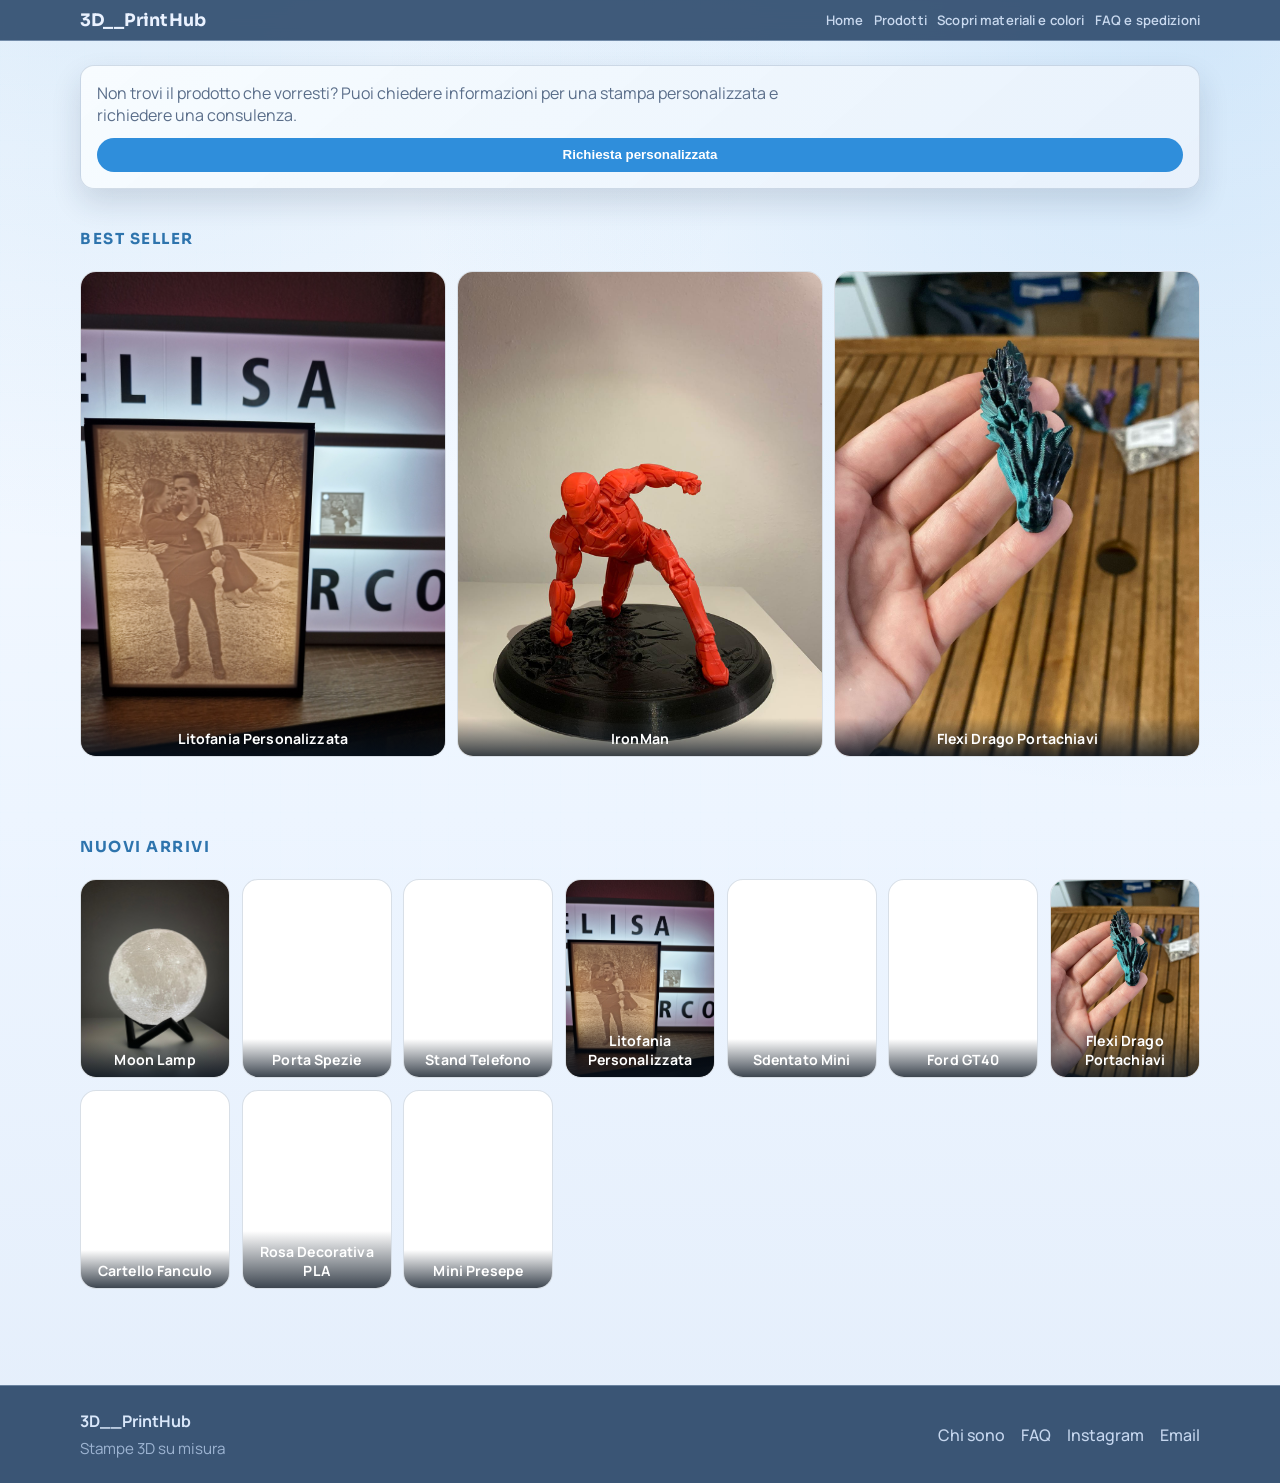
==== index.html @ aadabc54 "added images" ====
<!doctype html>
<html lang="it">
  <head>
    <meta charset="utf-8">
    <meta name="viewport" content="width=device-width, initial-scale=1">
    <title>3D__PrintHub</title>
    <link rel="preconnect" href="https://fonts.googleapis.com">
    <link rel="preconnect" href="https://fonts.gstatic.com" crossorigin>
    <link href="https://fonts.googleapis.com/css2?family=Manrope:wght@400;500;600;700;800&family=Sora:wght@500;600;700&display=swap" rel="stylesheet">
    <link rel="stylesheet" href="app/static/css/site.css">
  </head>
  <body data-page="home">
    <header class="topbar">
      <div class="container">
        <a class="brand" href="index.html" data-site-name>3D__PrintHub</a>
        <button class="nav-toggle" type="button" aria-label="Apri menu" aria-controls="site-nav" aria-expanded="false"><span></span><span></span><span></span></button>
        <nav class="nav" id="site-nav">
          <a href="index.html">Home</a>
          <a href="products.html">Prodotti</a>
          <a href="materials.html">Scopri materiali e colori</a>
          <a href="faq.html">FAQ e spedizioni</a>
        </nav>
      </div>
    </header>

    <main class="page">
      <section class="cta-bar">
        <div class="container">
          <p class="cta-note">
            Non trovi il prodotto che vorresti? Puoi chiedere informazioni per una stampa personalizzata
            e richiedere una consulenza.
          </p>
          <button class="btn btn-primary btn-full js-open-custom" type="button">Richiesta personalizzata</button>
        </div>
      </section>

      <section class="featured">
        <div class="container">
          <div class="section-head">
            <h2>Best seller</h2>
          </div>
          <div class="featured-grid" id="best-seller-grid"></div>
        </div>
      </section>

      <section class="featured">
        <div class="container">
          <div class="section-head">
            <h2>Nuovi arrivi</h2>
          </div>
          <div class="featured-grid" id="new-entry-grid"></div>
        </div>
      </section>
    </main>

    <footer class="footer">
      <div class="container">
        <div class="footer-content">
          <div>
            <strong data-site-name>3D__PrintHub</strong>
            <span class="tagline" data-site-tagline></span>
          </div>
          <div class="footer-links">
            <a class="link" href="about.html">Chi sono</a>
            <a class="link" href="faq.html">FAQ</a>
            <a class="link" data-site-instagram href="#" target="_blank" rel="noopener">Instagram</a>
            <a class="link" data-site-email href="#" target="_blank" rel="noopener">Email</a>
          </div>
        </div>
      </div>
    </footer>

    <div class="modal" id="custom-modal" aria-hidden="true">
      <div class="modal-backdrop" data-close></div>
      <div class="modal-card" role="dialog" aria-modal="true" aria-labelledby="custom-title">
        <button class="modal-close" type="button" data-close aria-label="Chiudi">x</button>
        <div class="modal-header">
          <div>
            <h2 id="custom-title">Richiesta personalizzata</h2>
            <p class="modal-subtitle">Raccontami cosa vuoi stampare e ti rispondo via email.</p>
          </div>
        </div>
        <form class="custom-form" id="custom-form">
          <div class="form-grid">
            <label>
              <span>Nome</span>
              <input class="input" type="text" name="name" required>
            </label>
            <label>
              <span>Contatto (email o Instagram)</span>
              <input class="input" type="text" name="contact" required>
            </label>
            <label>
              <span>Tipo di progetto</span>
              <select class="input" name="project_type">
                <option value="">Seleziona</option>
                <option value="regalo">Regalo</option>
                <option value="decorazione">Decorazione</option>
                <option value="miniatura">Miniatura</option>
                <option value="prototipo">Prototipo</option>
                <option value="altro">Altro</option>
              </select>
            </label>
            <label>
              <span>Quantita</span>
              <input class="input" type="number" name="quantity" min="1" placeholder="Es. 1">
            </label>
            <label>
              <span>Colori desiderati</span>
              <input class="input" type="text" name="colors" placeholder="Es. verde acqua, nero">
            </label>
            <label>
              <span>Materiali desiderati</span>
              <input class="input" type="text" name="materials" placeholder="Es. PLA, PETG">
            </label>
            <label>
              <span>Budget indicativo</span>
              <input class="input" type="text" name="budget" placeholder="Es. 30-50 EUR">
            </label>
            <label>
              <span>Tempistica desiderata</span>
              <input class="input" type="text" name="deadline" placeholder="Es. entro 2 settimane">
            </label>
          </div>
          <label>
            <span>Descrizione richiesta</span>
            <textarea class="input input-textarea" name="description" required></textarea>
          </label>
          <label>
            <span>Link o riferimento (opzionale)</span>
            <input class="input" type="text" name="reference_link" placeholder="Es. link a modello o foto">
          </label>
          <div class="form-actions">
            <button class="btn btn-primary" type="submit" data-channel="email">Invia via email</button>
            <button class="btn btn-ghost" type="button" data-channel="instagram">Invia via Instagram</button>
          </div>
          <p class="muted" id="custom-status" hidden>Richiesta inviata.</p>
        </form>
      </div>
    </div>

    <script src="app/static/js/site.js" defer></script>
  </body>
</html>
---- app/static/css/site.css ----
:root {
  --bg: #edf5ff;
  --bg-elev: #f8fbff;
  --bg-soft: #d8e8fb;
  --ink: #12243a;
  --muted: #5a6e8a;
  --accent: #2f8edb;
  --accent-dark: #1f73b6;
  --card: #ffffff;
  --border: rgba(39, 77, 122, 0.18);
  --shadow: rgba(21, 44, 73, 0.14);
  --carousel-fade-rgb: 237, 245, 255;
}

* {
  box-sizing: border-box;
}

body {
  margin: 0;
  font-family: "Manrope", sans-serif;
  color: var(--ink);
  background:
    radial-gradient(circle at 10% -12%, rgba(47, 142, 219, 0.16), transparent 36%),
    radial-gradient(circle at 92% 0%, rgba(84, 165, 232, 0.24), transparent 42%),
    linear-gradient(180deg, #f8fbff 0%, #edf5ff 55%, #e4eefb 100%);
  position: relative;
  isolation: isolate;
}

body::before {
  content: "";
  position: fixed;
  inset: 0;
  pointer-events: none;
  background:
    linear-gradient(rgba(45, 184, 255, 0.06) 1px, transparent 1px),
    linear-gradient(90deg, rgba(45, 184, 255, 0.06) 1px, transparent 1px);
  background-size: 28px 28px;
  opacity: 0.12;
  z-index: -1;
}

h1, h2, h3 {
  font-family: "Sora", sans-serif;
  margin: 0 0 0.4rem;
  letter-spacing: 0.01em;
}

p {
  margin: 0 0 1rem;
  color: var(--muted);
}

.container {
  width: min(1120px, 92%);
  margin: 0 auto;
}

.topbar {
  position: sticky;
  top: 0;
  z-index: 10;
  background: rgba(45, 74, 108, 0.9);
  border-bottom: 1px solid rgba(188, 210, 236, 0.42);
  backdrop-filter: blur(10px);
}

.topbar .container {
  display: flex;
  align-items: center;
  justify-content: space-between;
  padding: 0.55rem 0;
}

.brand {
  font-family: "Sora", sans-serif;
  font-size: 1.08rem;
  font-weight: 700;
  color: #eaf2ff;
  text-decoration: none;
  letter-spacing: 0.01em;
}

.nav {
  display: flex;
  align-items: center;
  gap: 0.65rem;
}

.nav a {
  color: #c9d9ef;
  text-decoration: none;
  font-weight: 600;
  letter-spacing: 0.01em;
  font-size: 0.82rem;
}

.nav a:hover {
  color: #ffffff;
}

.nav .btn {
  padding: 0.5rem 1rem;
}

.nav-toggle {
  display: none;
  width: 34px;
  height: 34px;
  border-radius: 9px;
  border: 1px solid rgba(138, 165, 198, 0.34);
  background: rgba(255, 255, 255, 0.08);
  align-items: center;
  justify-content: center;
  gap: 3px;
  flex-direction: column;
  cursor: pointer;
  padding: 0;
}

.nav-toggle span {
  width: 15px;
  height: 1.8px;
  border-radius: 999px;
  background: #e7f1ff;
}


.actions {
  display: flex;
  align-items: center;
  gap: 1rem;
}

.link {
  color: var(--muted);
  text-decoration: none;
  font-weight: 500;
}

.link:hover {
  color: var(--ink);
}

.page {
  padding-bottom: 3rem;
}

body[data-page="product"] .page {
  padding-bottom: 6.3rem;
}

body[data-page="products"] {
  --carousel-fade-rgb: 226, 238, 252;
  background:
    radial-gradient(circle at 10% -12%, rgba(47, 142, 219, 0.12), transparent 36%),
    radial-gradient(circle at 92% 0%, rgba(84, 165, 232, 0.18), transparent 42%),
    linear-gradient(180deg, #edf4ff 0%, #e8f1fd 55%, #e2ecf9 100%);
}

.hero {
  padding: 2.8rem 0 1.5rem;
}

.lead {
  font-size: 1.05rem;
}

.page-head {
  padding: 2.2rem 0 1rem;
}

.section-head {
  display: flex;
  align-items: baseline;
  justify-content: space-between;
  gap: 1.5rem;
  flex-wrap: wrap;
  margin-bottom: 1rem;
}

.section-head h2 {
  text-transform: uppercase;
  letter-spacing: 0.1em;
  font-size: 0.95rem;
  color: #2e74ad;
}

.cta-bar {
  padding: 1.5rem 0 0.5rem;
}

.cta-bar .container {
  border: 1px solid var(--border);
  border-radius: 14px;
  padding: 1rem;
  background: linear-gradient(140deg, rgba(248, 252, 255, 0.94), rgba(232, 241, 252, 0.98));
  box-shadow: 0 14px 30px var(--shadow);
}

.cta-note {
  margin: 0 0 0.75rem;
  color: var(--muted);
  max-width: 720px;
}

.quick-filters {
  margin: 0.75rem 0 0.9rem;
}

.quick-filter-row {
  display: grid;
  gap: 0.5rem;
  grid-template-columns: repeat(2, minmax(0, 1fr));
}

.quick-select-wrap {
  display: grid;
  gap: 0.2rem;
}

.quick-filter-group {
  display: grid;
  gap: 0.28rem;
}

.quick-filter-label {
  font-size: 0.72rem;
  color: var(--muted);
  font-weight: 700;
  letter-spacing: 0.03em;
  text-transform: uppercase;
}

.quick-select {
  padding-top: 0.45rem;
  padding-bottom: 0.45rem;
  font-size: 0.82rem;
}

.quick-filter-chips {
  display: flex;
  flex-wrap: wrap;
  gap: 0.32rem;
}

.filter-note {
  margin-top: 1rem;
}

.filter-clear {
  font-weight: 700;
  padding: 0.2rem 0.5rem;
  border-radius: 999px;
  border: 1px solid var(--border);
  background: #ffffff;
  color: var(--ink);
}

.btn-full {
  width: 100%;
  justify-content: center;
}

.featured {
  padding: 2rem 0 3rem;
}

.featured-grid {
  display: grid;
  gap: 0.72rem;
  grid-template-columns: repeat(auto-fit, minmax(135px, 1fr));
}

.featured-card {
  display: block;
  position: relative;
  border-radius: 16px;
  overflow: hidden;
  border: 1px solid var(--border);
  background: var(--card);
  transition: transform 0.2s ease, box-shadow 0.2s ease;
}

.featured-card:hover {
  transform: translateY(-2px);
  box-shadow: 0 18px 36px var(--shadow);
}

.featured-card img,
.featured-card picture,
.featured-card .placeholder {
  width: 100%;
  aspect-ratio: 3 / 4;
  height: auto;
  object-fit: cover;
  display: block;
}

.featured-card picture img {
  width: 100%;
  height: 100%;
  aspect-ratio: 3 / 4;
  object-fit: cover;
  display: block;
}

.featured-title {
  position: absolute;
  left: 0;
  right: 0;
  bottom: 0;
  padding: 0.72rem 0.5rem 0.5rem;
  color: #ffffff;
  font-size: 0.88rem;
  font-weight: 700;
  text-align: center;
  letter-spacing: 0.01em;
  background: linear-gradient(180deg, rgba(7, 18, 31, 0) 0%, rgba(7, 18, 31, 0.78) 100%);
}

.grid {
  display: grid;
  gap: 1.2rem;
  grid-template-columns: repeat(auto-fit, minmax(180px, 1fr));
}

.grid-products {
  grid-template-columns: repeat(2, minmax(220px, 320px));
  justify-content: center;
}

.category-carousel {
  position: relative;
}

.category-carousel::before,
.category-carousel::after {
  content: "";
  position: absolute;
  top: 0;
  bottom: 0;
  width: 42px;
  pointer-events: none;
  opacity: 0;
  transition: opacity 0.2s ease;
  z-index: 1;
}

.category-carousel::before {
  left: 0;
  background: linear-gradient(90deg, rgba(var(--carousel-fade-rgb), 0.94), rgba(var(--carousel-fade-rgb), 0));
}

.category-carousel::after {
  right: 0;
  background: linear-gradient(270deg, rgba(var(--carousel-fade-rgb), 0.94), rgba(var(--carousel-fade-rgb), 0));
}

.category-carousel.has-left-peek::before {
  opacity: 1;
}

.category-carousel.has-right-peek::after {
  opacity: 1;
}

.product-track {
  display: flex;
  gap: 0.72rem;
  overflow-x: auto;
  padding: 0.2rem 0.15rem 0.45rem;
  -webkit-overflow-scrolling: touch;
  scrollbar-width: none;
  scroll-snap-type: x mandatory;
  scroll-padding-inline: 0.15rem;
}

.product-track::-webkit-scrollbar {
  display: none;
}

.product-track .card {
  flex: 0 0 clamp(220px, 18vw, 260px);
  scroll-snap-align: start;
  scroll-snap-stop: always;
}

.category {
  padding: 1.2rem 0 1.6rem;
}

.category-head {
  margin-bottom: 1rem;
}

.materials {
  padding: 1.5rem 0 3rem;
}

.material-block {
  padding: 1.2rem 0;
  border-bottom: 1px solid var(--border);
}

.material-head {
  display: flex;
  flex-direction: column;
  align-items: flex-start;
  gap: 0.2rem;
  margin-bottom: 0.72rem;
}

.material-head h2 {
  font-size: 1.02rem;
  margin-bottom: 0.08rem;
}

.material-head p {
  font-size: 0.82rem;
  margin-bottom: 0;
}

.material-list {
  display: grid;
  gap: 0.55rem;
  grid-template-columns: repeat(3, minmax(0, 1fr));
}

.material-row {
  display: grid;
  grid-template-columns: 1fr;
  gap: 0.45rem;
  align-items: start;
  padding: 0.45rem;
  border-radius: 12px;
  background: rgba(255, 255, 255, 0.74);
  border: 1px solid var(--border);
}

.swatch-zoom {
  padding: 0;
  border: none;
  background: transparent;
  cursor: zoom-in;
}

.material-swatch img {
  width: 100%;
  height: 92px;
  object-fit: contain;
  background: #f3f7fd;
  padding: 0.16rem;
  border-radius: 10px;
  border: 1px solid var(--border);
}

.material-swatch picture {
  display: block;
}

.material-info strong {
  display: block;
  font-size: 0.84rem;
}

.material-info .muted {
  font-size: 0.72rem;
}

.material-action {
  text-align: left;
}

.material-action .btn {
  padding: 0.34rem 0.72rem;
  font-size: 0.74rem;
  width: 100%;
}

.faq {
  padding: 1.5rem 0 3rem;
}

.faq-item {
  padding: 1rem 0;
  border-bottom: 1px solid var(--border);
}

.faq-item h2 {
  margin-bottom: 0.4rem;
}

.about {
  padding: 1.5rem 0 3rem;
}

.about-grid {
  display: grid;
  gap: 1.2rem;
  grid-template-columns: repeat(auto-fit, minmax(240px, 1fr));
}

.about-card {
  background: var(--card);
  border: 1px solid var(--border);
  border-radius: 16px;
  padding: 1.2rem;
}

.card {
  background: var(--card);
  border-radius: 14px;
  overflow: hidden;
  border: 1px solid var(--border);
  display: flex;
  flex-direction: column;
  min-height: 100%;
  position: relative;
}

.card-link {
  text-decoration: none;
  color: inherit;
  transition: transform 0.2s ease, box-shadow 0.2s ease;
}

.card-link:hover {
  transform: translateY(-2px);
  box-shadow: 0 18px 36px var(--shadow);
}

.card img {
  width: 100%;
  aspect-ratio: 3 / 4;
  height: auto;
  object-fit: cover;
  object-position: center;
  display: block;
}

.card picture {
  display: block;
}

.card picture img {
  width: 100%;
  aspect-ratio: 3 / 4;
  height: auto;
  object-fit: cover;
  object-position: center;
  display: block;
}

.placeholder {
  height: 140px;
  display: grid;
  place-items: center;
  background: #e5effc;
  color: var(--muted);
  font-weight: 500;
}

.card-body {
  padding: 0.5rem 0.62rem 0.62rem;
}

.card-head {
  display: flex;
  align-items: flex-start;
  justify-content: flex-start;
  gap: 0.55rem;
  flex-wrap: wrap;
}

.card-head h3 {
  margin: 0;
  flex: 1 1 100%;
  white-space: normal;
  line-height: 1.22;
  font-size: 0.88rem;
}

.card-head .price-block {
  margin-left: auto;
}

.card .price-current {
  font-size: 0.82rem;
}

.card .price-old {
  font-size: 0.62rem;
}

.card .price-discount {
  font-size: 0.58rem;
  padding: 0.05rem 0.24rem;
}

.card-meta {
  margin-top: 0.36rem;
}

.cta {
  display: flex;
  flex-wrap: wrap;
  gap: 0.8rem;
  margin-top: 1rem;
}

.price-block {
  display: inline-flex;
  align-items: baseline;
  gap: 0.4rem;
  flex-wrap: nowrap;
  justify-content: flex-end;
  text-align: right;
  white-space: nowrap;
  flex-shrink: 0;
}

.price-current {
  font-weight: 700;
  color: #111111;
}

.price-old {
  text-decoration: line-through;
  color: var(--muted);
  font-size: 0.85rem;
}

.price-discount {
  background: #ffe3e3;
  color: #c62828;
  border-radius: 999px;
  padding: 0.1rem 0.4rem;
  font-size: 0.75rem;
  font-weight: 700;
}

.price-block.is-discounted .price-current {
  color: #c62828;
}

.badge {
  display: inline-flex;
  align-items: center;
  padding: 0.2rem 0.6rem;
  border-radius: 999px;
  font-size: 0.75rem;
  font-weight: 600;
}

.badge-available {
  background: #dceffd;
  color: #155a95;
}

.badge-order {
  background: #f3ecd1;
  color: #6e5f1a;
}

.product {
  padding: 1.5rem 0 0.8rem;
}

.product-full {
  min-height: calc(100vh - 140px);
}

.product-grid {
  display: grid;
  gap: 0.8rem;
  grid-template-columns: 1fr;
  align-items: start;
}

.product-media,
.product-info {
  min-width: 0;
}

.product-info {
  order: 1;
}

.product-media {
  order: 2;
}

.gallery-placeholder {
  height: 170px;
  display: grid;
  place-items: center;
  border-radius: 12px;
  border: 1px dashed var(--border);
  background: #e5effc;
  color: var(--muted);
  font-weight: 500;
}

.gallery-placeholder[hidden] {
  display: none;
}

.main-image img {
  width: 100%;
  max-height: min(52vh, 430px);
  object-fit: contain;
  border-radius: 12px;
  border: none;
  background: transparent;
  padding: 0;
  box-shadow: 0 18px 34px rgba(17, 38, 61, 0.16);
  cursor: zoom-in;
  display: block;
}

.main-image .gallery-placeholder {
  height: min(52vh, 430px);
}

.image-note {
  margin: 0.6rem 0 0;
  font-size: 0.9rem;
  color: #8a4b15;
}

.mini-gallery {
  display: flex;
  gap: 0.45rem;
  margin-top: 0.55rem;
  margin-bottom: 0.35rem;
  overflow-x: auto;
  padding-bottom: 0.16rem;
  justify-content: flex-start;
  align-items: center;
  flex-wrap: nowrap;
  scrollbar-width: none;
  -webkit-overflow-scrolling: touch;
}

.mini-gallery-wrap {
  position: relative;
}

.mini-gallery::-webkit-scrollbar {
  display: none;
}

.mini-scroll {
  position: absolute;
  top: 50%;
  transform: translateY(-50%);
  border: none;
  width: 32px;
  height: 32px;
  border-radius: 50%;
  background: var(--bg-soft);
  color: var(--ink);
  cursor: pointer;
  box-shadow: 0 8px 20px var(--shadow);
  display: grid;
  place-items: center;
  z-index: 2;
  opacity: 0;
  pointer-events: none;
  transition: opacity 0.2s ease;
}

.mini-scroll.prev {
  left: -12px;
}

.mini-scroll.next {
  right: -12px;
}

.category-carousel .mini-scroll.prev {
  left: 8px;
}

.category-carousel .mini-scroll.next {
  right: 8px;
}

.mini-scroll svg {
  width: 16px;
  height: 16px;
}

.mini-scroll:disabled {
  opacity: 0.35 !important;
  pointer-events: none !important;
}

.mini-gallery-wrap:hover .mini-scroll,
.mini-gallery-wrap:focus-within .mini-scroll {
  opacity: 1;
  pointer-events: auto;
}

.mini-gallery-wrap .mini-scroll {
  display: none !important;
}

.category-carousel:hover .mini-scroll,
.category-carousel:focus-within .mini-scroll {
  opacity: 1;
  pointer-events: auto;
}

.mini-thumb {
  padding: 0;
  border: 1px solid var(--border);
  border-radius: 8px;
  overflow: hidden;
  background: #f3f7fd;
  cursor: pointer;
  flex: 0 0 72px;
  height: 56px;
  opacity: 0.85;
  transition: transform 0.18s ease, opacity 0.18s ease, border-color 0.18s ease;
}

.mini-thumb img {
  width: 100%;
  height: 100%;
  object-fit: cover;
  display: block;
}

.mini-thumb.is-active {
  opacity: 1;
  transform: translateY(-1px);
  border-color: var(--accent);
  box-shadow: 0 0 0 1px rgba(47, 142, 219, 0.32);
}

.gallery-dots {
  display: flex;
  justify-content: center;
  align-items: center;
  gap: 0.28rem;
  margin-bottom: 0.8rem;
}

.gallery-dot {
  width: 6px;
  height: 6px;
  border-radius: 999px;
  border: 0;
  background: rgba(18, 36, 58, 0.32);
  cursor: pointer;
  padding: 0;
  transition: transform 0.18s ease, background-color 0.18s ease;
}

.gallery-dot.is-active {
  background: var(--accent);
  transform: scale(1.18);
}

.product-top-head {
  display: flex;
  justify-content: space-between;
  align-items: flex-start;
  gap: 0.6rem;
}

.product-price-side {
  display: grid;
  gap: 0.2rem;
  justify-items: end;
  min-width: max-content;
}

.product-price-side .price-block {
  justify-content: flex-end;
}

.availability-inline {
  font-size: 0.68rem;
  padding: 0.15rem 0.44rem;
}

.product-short {
  margin: 0.35rem 0 0.45rem;
  font-size: 0.9rem;
}

.product-info h1 {
  margin-top: 0;
  margin-bottom: 0;
  font-size: 1.2rem;
  line-height: 1.2;
}

.related-products {
  margin-top: 1.6rem;
  padding-top: 1.2rem;
  border-top: 1px solid var(--border);
}

.related-products .section-head {
  margin-bottom: 0.7rem;
}

.input {
  width: 100%;
  padding: 0.55rem 0.7rem;
  border-radius: 10px;
  border: 1px solid var(--border);
  font-family: inherit;
  font-size: 0.95rem;
  background: #ffffff;
  color: var(--ink);
}

.input::placeholder {
  color: rgba(90, 110, 138, 0.72);
}

.input-textarea {
  min-height: 120px;
  resize: vertical;
}

.specs {
  margin-top: 0.65rem;
  display: grid;
  gap: 0.72rem;
}

.option-group h3 {
  margin-bottom: 0.26rem;
  font-size: 0.9rem;
}

.product-sheet {
  margin-top: 0.72rem;
  padding: 0.75rem;
  border-radius: 14px;
  border: 1px solid var(--border);
  background: rgba(255, 255, 255, 0.82);
}

.sheet-grid {
  display: grid;
  gap: 0.55rem;
  margin-top: 0.45rem;
}

.sheet-item span {
  display: block;
  color: var(--muted);
  font-size: 0.78rem;
}

.sheet-item strong {
  font-size: 0.92rem;
  color: var(--ink);
}

.sheet-note {
  margin: 0;
  color: var(--muted);
  font-size: 0.78rem;
}

.reviews {
  margin-top: 0.75rem;
}

.reviews-inline {
  padding-top: 0.3rem;
  border-top: 1px dashed var(--border);
}

.reviews .alert {
  width: 100%;
  margin: 0.6rem 0;
}

.reviews-head {
  margin-bottom: 0.8rem;
  display: flex;
  flex-direction: column;
  align-items: flex-start;
  gap: 0.6rem;
}

.reviews-summary {
  display: flex;
  align-items: center;
  gap: 0.8rem;
  flex-wrap: wrap;
  margin-bottom: 0.9rem;
}

.reviews-count {
  color: var(--muted);
  font-weight: 600;
}

.review-list {
  display: grid;
  gap: 1rem;
}

.review-card {
  background: var(--card);
  border: 1px solid var(--border);
  border-radius: 14px;
  padding: 0.75rem;
}

.review-head {
  display: flex;
  justify-content: space-between;
  gap: 1rem;
  flex-wrap: wrap;
  margin-bottom: 0.4rem;
}

.review-images {
  margin-top: 0.6rem;
  display: flex;
  flex-wrap: wrap;
  gap: 0.5rem;
}

.review-images img {
  width: 78px;
  height: 78px;
  object-fit: cover;
  border-radius: 10px;
  border: 1px solid var(--border);
}

.product-sticky-cta {
  position: fixed;
  left: 0;
  right: 0;
  bottom: 0;
  z-index: 25;
  padding: 0.5rem max(0.75rem, env(safe-area-inset-left)) calc(0.5rem + env(safe-area-inset-bottom)) max(0.75rem, env(safe-area-inset-right));
  background: linear-gradient(180deg, rgba(237, 245, 255, 0.35), rgba(237, 245, 255, 0.98));
  backdrop-filter: blur(8px);
  border-top: 1px solid var(--border);
}

.product-sticky-inner {
  width: min(1120px, 100%);
  margin: 0 auto;
  display: flex;
  align-items: center;
  justify-content: space-between;
  gap: 0.75rem;
}

.product-sticky-price {
  display: grid;
  gap: 0.15rem;
}

.product-sticky-label {
  font-size: 0.68rem;
  color: var(--muted);
  text-transform: uppercase;
  letter-spacing: 0.04em;
  font-weight: 700;
}

.product-sticky-price .price-current {
  font-size: 1rem;
}

.product-sticky-price .price-old {
  font-size: 0.74rem;
}

.product-sticky-price .price-discount {
  font-size: 0.62rem;
}

.muted {
  color: var(--muted);
}

.chips {
  display: flex;
  flex-wrap: wrap;
  gap: 0.36rem;
}

.chip {
  padding: 0.2rem 0.5rem;
  border-radius: 999px;
  background: var(--chip-bg, #e2edf9);
  border: 1px solid var(--border);
  color: var(--chip-ink, var(--muted));
  font-size: 0.76rem;
  font-weight: 600;
  text-decoration: none;
}

.chip-btn {
  cursor: pointer;
  transition: all 0.2s ease;
  appearance: none;
}

.chip-btn.is-active {
  background: rgba(45, 184, 255, 0.18);
  border-color: var(--accent);
  color: var(--ink);
}

.chip-btn.is-disabled {
  opacity: 0.4;
  cursor: not-allowed;
}

.chip-btn:disabled {
  opacity: 0.4;
  cursor: not-allowed;
}

.form-grid {
  display: grid;
  gap: 0.8rem;
  grid-template-columns: repeat(auto-fit, minmax(180px, 1fr));
}

label span {
  display: block;
  font-weight: 600;
  margin-bottom: 0.35rem;
}

.required-mark {
  color: #c62828;
  font-weight: 700;
}

.btn {
  display: inline-flex;
  align-items: center;
  justify-content: center;
  padding: 0.55rem 1.15rem;
  border-radius: 999px;
  text-decoration: none;
  font-weight: 600;
  border: 1px solid transparent;
  transition: transform 0.2s ease, box-shadow 0.2s ease;
}

.btn:hover {
  transform: translateY(-1px);
  box-shadow: 0 10px 20px var(--shadow);
}

.btn-primary {
  background: var(--accent);
  color: #ffffff;
}

.btn-primary:hover {
  background: var(--accent-dark);
}

.btn-ghost {
  background: #ffffff;
  border: 1px solid var(--border);
  color: var(--ink);
}

.btn-ghost:hover {
  background: rgba(45, 184, 255, 0.12);
  border-color: var(--accent);
}

.alert {
  margin: 1rem auto;
  padding: 0.75rem 1rem;
  border-radius: 12px;
  background: #edf5ff;
  color: #1a5c90;
  border: 1px solid rgba(47, 142, 219, 0.4);
  width: min(1120px, 92%);
}

.alert-danger {
  background: rgba(248, 113, 113, 0.15);
  color: #ffaeae;
  border-color: rgba(248, 113, 113, 0.42);
}

.alert-success {
  background: #edf5ff;
  color: #1a5c90;
  border-color: rgba(47, 142, 219, 0.4);
}

.modal {
  position: fixed;
  inset: 0;
  display: none;
  align-items: center;
  justify-content: center;
  padding: 1.5rem;
  z-index: 40;
}

.modal.is-open {
  display: flex;
}

.modal-backdrop {
  position: absolute;
  inset: 0;
  background: rgba(12, 34, 59, 0.36);
}

.modal-card {
  position: relative;
  background: var(--bg-elev);
  border-radius: 18px;
  border: 1px solid var(--border);
  padding: 1.6rem;
  width: min(640px, 94%);
  z-index: 1;
  box-shadow: 0 24px 60px var(--shadow);
  max-height: 90vh;
  overflow: auto;
}

.modal-close {
  position: absolute;
  top: 0.8rem;
  right: 0.8rem;
  border: none;
  background: transparent;
  font-size: 1.4rem;
  cursor: pointer;
  color: var(--muted);
}

.modal-subtitle {
  margin-top: 0.4rem;
}

.custom-form {
  display: grid;
  gap: 0.9rem;
  margin-top: 1rem;
}

.form-actions {
  display: flex;
  flex-wrap: wrap;
  gap: 0.6rem;
}

.form-note {
  border: 1px solid var(--border);
  background: #eef6ff;
  color: var(--ink);
  padding: 0.7rem 0.9rem;
  border-radius: 12px;
  font-size: 0.9rem;
}

.form-note strong {
  display: block;
  margin-bottom: 0.2rem;
}

.toast {
  position: fixed;
  right: 1.2rem;
  bottom: 1.2rem;
  background: #18344f;
  color: #f3f9ff;
  padding: 0.7rem 1rem;
  border-radius: 12px;
  font-size: 0.9rem;
  box-shadow: 0 18px 40px var(--shadow);
  border: 1px solid rgba(45, 184, 255, 0.35);
  opacity: 0;
  transform: translateY(8px);
  transition: opacity 0.2s ease, transform 0.2s ease;
  z-index: 60;
}

.toast.is-visible {
  opacity: 1;
  transform: translateY(0);
}

.modal-header {
  display: flex;
  align-items: center;
  justify-content: space-between;
  gap: 1rem;
  flex-wrap: wrap;
}

.modal-badge {
  background: #dceffd;
  color: #155a95;
  font-weight: 700;
  padding: 0.3rem 0.6rem;
  border-radius: 999px;
  font-size: 0.75rem;
}

.custom-form .input,
.custom-form select,
.custom-form textarea {
  background: #ffffff;
  border-color: rgba(39, 77, 122, 0.22);
  color: var(--ink);
}

.custom-form .input:focus,
.custom-form select:focus,
.custom-form textarea:focus {
  outline: none;
  border-color: var(--accent);
  box-shadow: 0 0 0 3px rgba(47, 142, 219, 0.2);
}

.lightbox {
  position: fixed;
  inset: 0;
  display: none;
  align-items: center;
  justify-content: center;
  padding: 1.5rem;
  z-index: 50;
}

.lightbox.is-open {
  display: flex;
}

.lightbox-backdrop {
  position: absolute;
  inset: 0;
  background: rgba(2, 7, 14, 0.82);
}

.lightbox-content {
  position: relative;
  z-index: 1;
  width: min(1100px, 94vw);
  max-height: 92vh;
  display: grid;
  place-items: center;
}

.lightbox-content img {
  width: auto;
  max-width: 94vw;
  height: auto;
  max-height: 88vh;
  object-fit: contain;
  border-radius: 16px;
  border: 1px solid var(--border);
  box-shadow: 0 24px 60px var(--shadow);
}

.lightbox-close {
  position: absolute;
  top: -0.5rem;
  right: -0.5rem;
  width: 32px;
  height: 32px;
  border-radius: 50%;
  border: none;
  background: var(--bg-soft);
  color: var(--ink);
  cursor: pointer;
  box-shadow: 0 8px 20px var(--shadow);
}

@media (max-width: 900px) {
  .topbar .container {
    padding: 0.48rem 0;
    gap: 0.38rem;
    align-items: center;
    display: grid;
    grid-template-columns: 1fr auto;
    position: relative;
  }

  .brand {
    font-size: 1.02rem;
  }

  .nav-toggle {
    display: inline-flex;
  }

  .nav {
    position: absolute;
    top: calc(100% + 0.35rem);
    right: 0;
    left: 0;
    display: none;
    flex-direction: column;
    align-items: stretch;
    gap: 0.34rem;
    padding: 0.5rem;
    border-radius: 12px;
    border: 1px solid rgba(188, 210, 236, 0.38);
    background: rgba(50, 79, 113, 0.97);
    box-shadow: 0 14px 30px var(--shadow);
    z-index: 20;
  }

  .topbar.is-open .nav {
    display: flex;
  }

  .nav a {
    font-size: 0.78rem;
    padding: 0.45rem 0.55rem;
    border-radius: 8px;
    border: 1px solid rgba(188, 210, 236, 0.28);
    background: rgba(255, 255, 255, 0.14);
    color: #d7e6fa;
  }

  .price-block {
    justify-content: flex-start;
  }

  .grid-products {
    grid-template-columns: 1fr;
  }

  .product-track .card {
    flex-basis: min(34vw, 140px);
  }

  .category-carousel::before,
  .category-carousel::after {
    width: 14px;
  }

  .featured-grid {
    grid-template-columns: repeat(2, minmax(0, 1fr));
  }

  .material-list {
    grid-template-columns: repeat(2, minmax(0, 1fr));
  }

  .product-grid {
    grid-template-columns: 1fr;
  }

  .product-info {
    order: 1;
  }

  .product-media {
    order: 2;
  }

  .product-info h1 {
    font-size: 1.03rem;
  }

  .quick-filter-label {
    font-size: 0.66rem;
  }

  .quick-filter-row {
    gap: 0.42rem;
  }

  .quick-select {
    font-size: 0.74rem;
    padding: 0.4rem 0.52rem;
  }

  .product-short {
    font-size: 0.83rem;
    margin-bottom: 0.3rem;
  }

  .product-price-side .price-block {
    gap: 0.2rem;
  }

  .product-price-side .price-current {
    font-size: 0.9rem;
  }

  .product-price-side .price-old {
    font-size: 0.64rem;
  }

  .product-price-side .price-discount {
    font-size: 0.58rem;
    padding: 0.04rem 0.2rem;
  }

  .availability-inline {
    font-size: 0.62rem;
    padding: 0.12rem 0.35rem;
  }

  .main-image img {
    max-height: min(44vh, 320px);
  }

  .main-image .gallery-placeholder {
    height: min(44vh, 320px);
  }

  .mini-gallery {
    gap: 0.42rem;
    margin-bottom: 0.3rem;
  }

  .mini-thumb {
    flex-basis: 64px;
    height: 48px;
  }

  .mini-thumb img {
    height: 100%;
  }

  .gallery-dot {
    width: 4px;
    height: 4px;
  }

  .card-body {
    padding: 0.42rem 0.5rem 0.48rem;
  }

  .card-head h3 {
    font-size: 0.74rem;
    line-height: 1.15;
  }

  .card p {
    font-size: 0.67rem;
    margin-bottom: 0.4rem;
  }

  .card .price-current {
    font-size: 0.74rem;
  }

  .card .price-old {
    font-size: 0.54rem;
  }

  .card .price-discount {
    font-size: 0.5rem;
    padding: 0.03rem 0.16rem;
  }

  .featured-title {
    font-size: 0.72rem;
    padding: 0.45rem 0.42rem 0.34rem;
  }

  .card-meta .badge {
    font-size: 0.58rem;
    padding: 0.12rem 0.35rem;
  }

  .product-sheet {
    padding: 0.62rem;
  }

  .reviews {
    margin-top: 0.62rem;
  }

  .review-card {
    padding: 0.62rem;
  }

  .review-images img {
    width: 68px;
    height: 68px;
  }

  .material-row {
    grid-template-columns: 1fr;
    text-align: left;
  }

  .material-action {
    text-align: left;
  }

  .product-sticky-cta {
    padding-top: 0.4rem;
    padding-bottom: calc(0.45rem + env(safe-area-inset-bottom));
  }

  .product-sticky-price .price-current {
    font-size: 0.92rem;
  }

  .product-sticky-inner .btn {
    padding: 0.48rem 0.82rem;
    font-size: 0.76rem;
  }
}

@media (max-width: 560px) {
  .material-list {
    grid-template-columns: repeat(3, minmax(0, 1fr));
    gap: 0.36rem;
  }

  .material-row {
    padding: 0.3rem;
    gap: 0.3rem;
  }

  .material-swatch img {
    height: 62px;
  }

  .material-info strong {
    font-size: 0.72rem;
  }

  .material-info .muted {
    font-size: 0.62rem;
  }

  .material-action .btn {
    font-size: 0.64rem;
    padding: 0.24rem 0.4rem;
  }
}

@media (hover: none) {
  .category-carousel .mini-scroll {
    opacity: 1;
    pointer-events: auto;
  }
}

.footer {
  border-top: 1px solid rgba(188, 210, 236, 0.36);
  padding: 1.5rem 0;
  background: rgba(44, 72, 106, 0.92);
  color: #d9e7fa;
}

.footer-content {
  display: flex;
  align-items: center;
  justify-content: space-between;
  flex-wrap: wrap;
  gap: 1rem;
}

.footer-links {
  display: flex;
  gap: 1rem;
  align-items: center;
}

.footer-links .link {
  background: transparent;
  border: none;
  cursor: pointer;
  padding: 0;
}

.footer .link {
  color: #c6d7ef;
}

.footer .link:hover {
  color: #ffffff;
}

.footer .tagline {
  color: #9db4d2;
}

.tagline {
  display: block;
  color: var(--muted);
  font-size: 0.95rem;
  margin-top: 0.35rem;
}
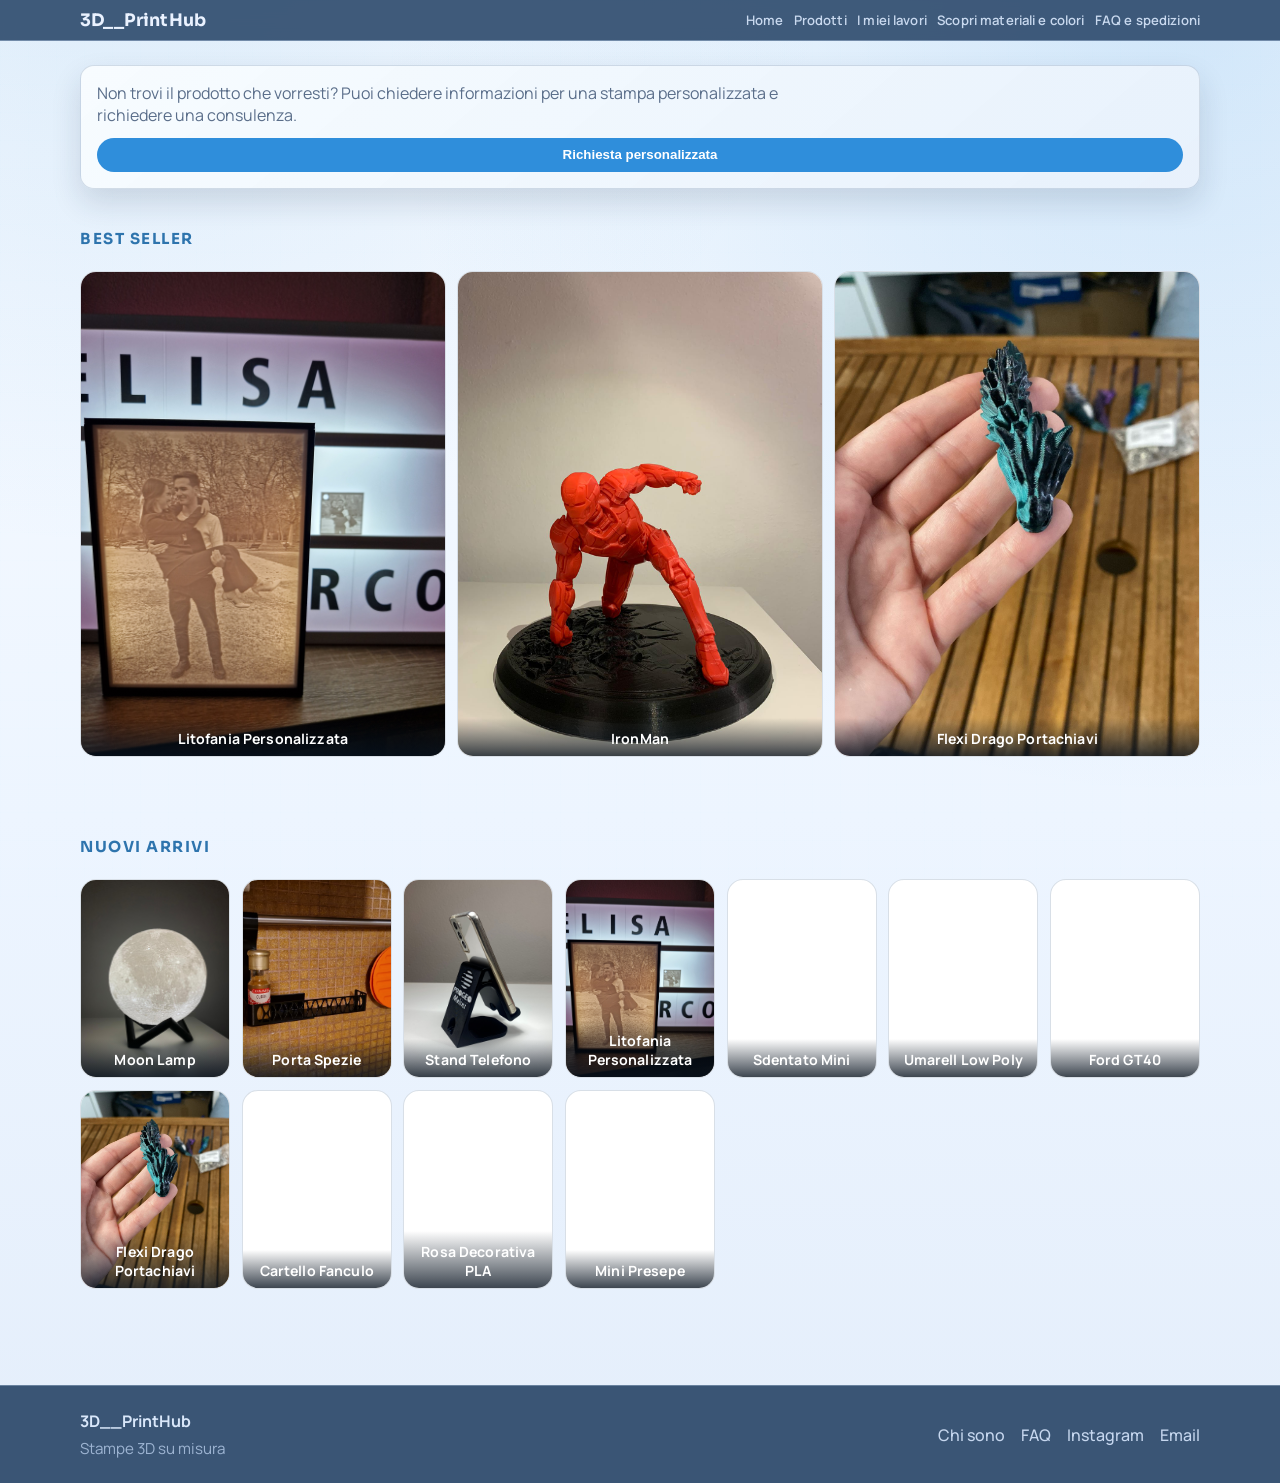
==== commit 63ea5140: "Primo commit" ====
--- a/index.html
+++ b/index.html
@@ -15,12 +15,13 @@
         <a class="brand" href="index.html" data-site-name>3D__PrintHub</a> 
         <button class="nav-toggle" type="button" aria-label="Apri menu" aria-controls="site-nav" aria-expanded="false"><span></span><span></span><span></span></button>
-        <nav class="nav" id="site-nav">
-          <a href="index.html">Home</a>
-          <a href="products.html">Prodotti</a>
-          <a href="materials.html">Scopri materiali e colori</a>
-          <a href="faq.html">FAQ e spedizioni</a>
-        </nav>
+        <nav class="nav" id="site-nav">
+          <a href="index.html">Home</a>
+          <a href="products.html">Prodotti</a>
+          <a href="works.html">I miei lavori</a>
+          <a href="materials.html">Scopri materiali e colori</a>
+          <a href="faq.html">FAQ e spedizioni</a>
+        </nav>
       </div>
     </header>
 
--- a/app/static/css/site.css
+++ b/app/static/css/site.css
@@ -1706,3 +1706,14 @@
   font-size: 0.95rem;
   margin-top: 0.35rem;
 }
+
+body.is-custom .product-price-side,
+body.is-custom .product-info .price-block,
+body.is-custom .product-info .availability-inline,
+body.is-custom .product-sheet,
+body.is-custom .specs,
+body.is-custom .cta,
+body.is-custom #related-products,
+body.is-custom .product-sticky-cta {
+  display: none !important;
+}
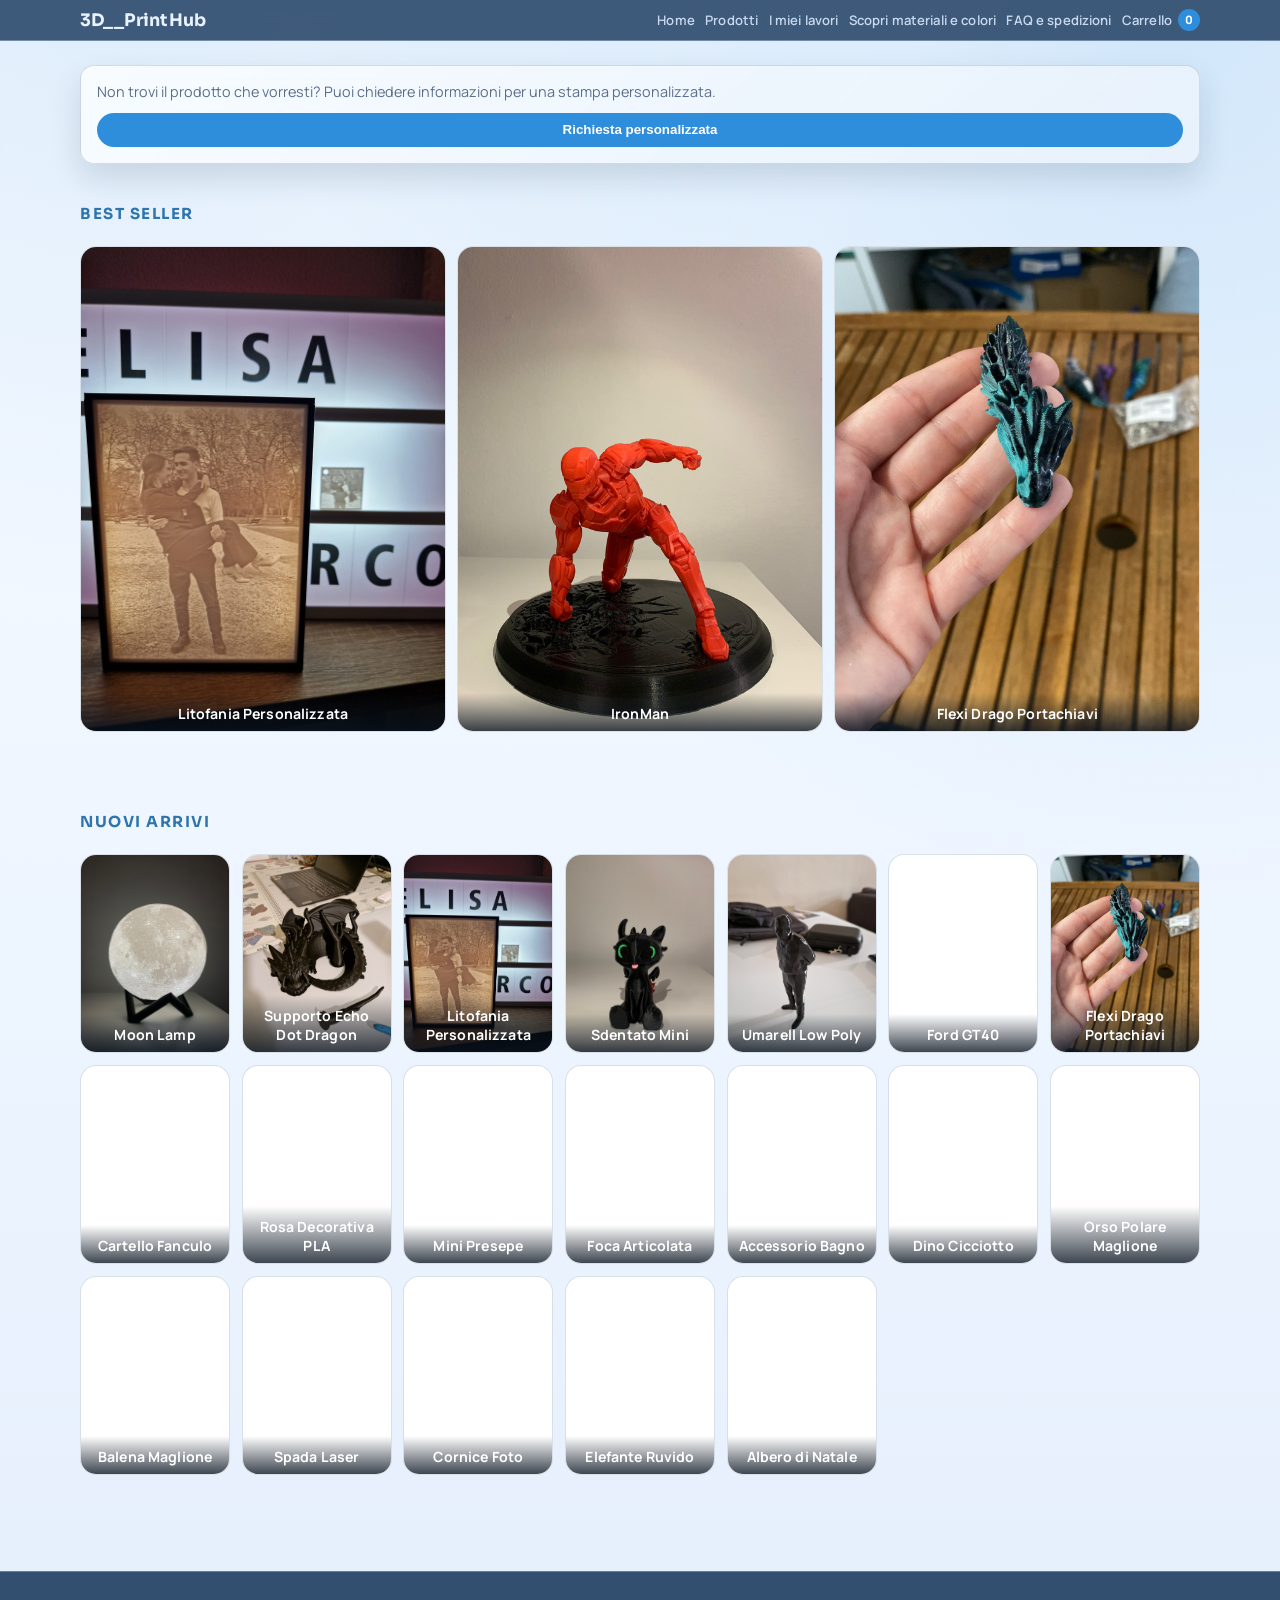
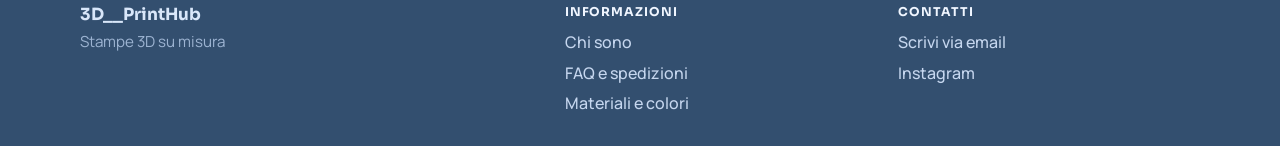
==== commit 0ff3c2eb: "added chart, improved design" ====
--- a/index.html
+++ b/index.html
@@ -1,20 +1,28 @@
-<!doctype html>
-<html lang="it">
-  <head>
-    <meta charset="utf-8">
-    <meta name="viewport" content="width=device-width, initial-scale=1">
-    <title>3D__PrintHub</title>
-    <link rel="preconnect" href="https://fonts.googleapis.com">
-    <link rel="preconnect" href="https://fonts.gstatic.com" crossorigin>
-    <link href="https://fonts.googleapis.com/css2?family=Manrope:wght@400;500;600;700;800&family=Sora:wght@500;600;700&display=swap" rel="stylesheet">
-    <link rel="stylesheet" href="app/static/css/site.css">
-  </head>
-  <body data-page="home">
-    <header class="topbar">
-      <div class="container">
-        <a class="brand" href="index.html" data-site-name>3D__PrintHub</a>-
-        <button class="nav-toggle" type="button" aria-label="Apri menu" aria-controls="site-nav" aria-expanded="false"><span></span><span></span><span></span></button>
+<!doctype html>
+<html lang="it">
+  <head>
+    <meta charset="utf-8">
+    <meta name="viewport" content="width=device-width, initial-scale=1">
+    <title>3D__PrintHub</title>
+    <link rel="preconnect" href="https://fonts.googleapis.com">
+    <link rel="preconnect" href="https://fonts.gstatic.com" crossorigin>
+    <link href="https://fonts.googleapis.com/css2?family=Manrope:wght@400;500;600;700;800&family=Sora:wght@500;600;700&display=swap" rel="stylesheet">
+    <link rel="stylesheet" href="app/static/css/site.css">
+    <link rel="stylesheet" href="app/static/css/catalog.css">
+    <link rel="stylesheet" href="app/static/css/content.css">
+    <link rel="stylesheet" href="app/static/css/cards.css">
+    <link rel="stylesheet" href="app/static/css/product.css">
+    <link rel="stylesheet" href="app/static/css/forms.css">
+    <link rel="stylesheet" href="app/static/css/cart.css">
+    <link rel="stylesheet" href="app/static/css/responsive.css">
+    <link rel="stylesheet" href="app/static/css/footer.css">
+  </head>
+  <body data-page="home">
+    <header class="topbar">
+      <div class="container">
+        <a class="brand" href="index.html" data-site-name>3D__PrintHub</a>
+
+        <button class="nav-toggle" type="button" aria-label="Apri menu" aria-controls="site-nav" aria-expanded="false"><span></span><span></span><span></span></button>
         <nav class="nav" id="site-nav">
           <a href="index.html">Home</a>
           <a href="products.html">Prodotti</a>
@@ -22,134 +30,142 @@
           <a href="materials.html">Scopri materiali e colori</a>
           <a href="faq.html">FAQ e spedizioni</a>
         </nav>
-      </div>
-    </header>
-
-    <main class="page">
-      <section class="cta-bar">
-        <div class="container">
-          <p class="cta-note">
-            Non trovi il prodotto che vorresti? Puoi chiedere informazioni per una stampa personalizzata
-            e richiedere una consulenza.
-          </p>
-          <button class="btn btn-primary btn-full js-open-custom" type="button">Richiesta personalizzata</button>
-        </div>
-      </section>
-
-      <section class="featured">
-        <div class="container">
-          <div class="section-head">
-            <h2>Best seller</h2>
-          </div>
-          <div class="featured-grid" id="best-seller-grid"></div>
-        </div>
-      </section>
-
-      <section class="featured">
-        <div class="container">
-          <div class="section-head">
-            <h2>Nuovi arrivi</h2>
-          </div>
-          <div class="featured-grid" id="new-entry-grid"></div>
-        </div>
-      </section>
-    </main>
-
-    <footer class="footer">
-      <div class="container">
-        <div class="footer-content">
-          <div>
-            <strong data-site-name>3D__PrintHub</strong>
-            <span class="tagline" data-site-tagline></span>
-          </div>
-          <div class="footer-links">
-            <a class="link" href="about.html">Chi sono</a>
-            <a class="link" href="faq.html">FAQ</a>
-            <a class="link" data-site-instagram href="#" target="_blank" rel="noopener">Instagram</a>
-            <a class="link" data-site-email href="#" target="_blank" rel="noopener">Email</a>
-          </div>
-        </div>
-      </div>
-    </footer>
-
-    <div class="modal" id="custom-modal" aria-hidden="true">
-      <div class="modal-backdrop" data-close></div>
-      <div class="modal-card" role="dialog" aria-modal="true" aria-labelledby="custom-title">
-        <button class="modal-close" type="button" data-close aria-label="Chiudi">x</button>
+      </div>
+    </header>
+
+    <main class="page">
+      <section class="cta-bar">
+        <div class="container">
+          <p class="cta-note">
+            Non trovi il prodotto che vorresti? Puoi chiedere informazioni per una stampa personalizzata.
+          </p>
+          <button class="btn btn-primary btn-full js-open-custom" type="button">Richiesta personalizzata</button>
+        </div>
+      </section>
+
+      <section class="featured">
+        <div class="container">
+          <div class="section-head">
+            <h2>Best seller</h2>
+          </div>
+          <div class="featured-grid" id="best-seller-grid"></div>
+        </div>
+      </section>
+
+      <section class="featured">
+        <div class="container">
+          <div class="section-head">
+            <h2>Nuovi arrivi</h2>
+          </div>
+          <div class="featured-grid" id="new-entry-grid"></div>
+        </div>
+      </section>
+    </main>
+
+    <footer class="footer">
+      <div class="container">
+        <div class="footer-content">
+          <div class="footer-brand">
+            <strong data-site-name>3D__PrintHub</strong>
+            <span class="tagline" data-site-tagline></span>
+          </div>
+          <section class="footer-group">
+            <h2>Informazioni</h2>
+            <nav class="footer-links" aria-label="Informazioni">
+              <a class="link" href="about.html">Chi sono</a>
+              <a class="link" href="faq.html">FAQ e spedizioni</a>
+              <a class="link" href="materials.html">Materiali e colori</a>
+            </nav>
+          </section>
+          <section class="footer-group">
+            <h2>Contatti</h2>
+            <nav class="footer-links" aria-label="Contatti">
+              <a class="link" data-site-email href="#">Scrivi via email</a>
+              <a class="link" data-site-instagram href="#" target="_blank" rel="noopener">Instagram</a>
+            </nav>
+          </section>
+        </div>
+      </div>
+    </footer>
+
+    <div class="modal" id="custom-modal" aria-hidden="true">
+      <div class="modal-backdrop" data-close></div>
+      <div class="modal-card" role="dialog" aria-modal="true" aria-labelledby="custom-title">
+        <button class="modal-close" type="button" data-close aria-label="Chiudi">x</button>
         <div class="modal-header">
           <div>
             <h2 id="custom-title">Richiesta personalizzata</h2>
             <p class="modal-subtitle">Raccontami cosa vuoi stampare e ti rispondo via email.</p>
           </div>
         </div>
-        <form class="custom-form" id="custom-form">
-          <div class="form-grid">
-            <label>
-              <span>Nome</span>
-              <input class="input" type="text" name="name" required>
-            </label>
-            <label>
-              <span>Contatto (email o Instagram)</span>
-              <input class="input" type="text" name="contact" required>
-            </label>
-            <label>
-              <span>Tipo di progetto</span>
-              <select class="input" name="project_type">
-                <option value="">Seleziona</option>
-                <option value="regalo">Regalo</option>
-                <option value="decorazione">Decorazione</option>
-                <option value="miniatura">Miniatura</option>
-                <option value="prototipo">Prototipo</option>
-                <option value="altro">Altro</option>
-              </select>
-            </label>
-            <label>
-              <span>Quantita</span>
-              <input class="input" type="number" name="quantity" min="1" placeholder="Es. 1">
-            </label>
-            <label>
-              <span>Colori desiderati</span>
-              <input class="input" type="text" name="colors" placeholder="Es. verde acqua, nero">
-            </label>
-            <label>
-              <span>Materiali desiderati</span>
-              <input class="input" type="text" name="materials" placeholder="Es. PLA, PETG">
-            </label>
-            <label>
-              <span>Budget indicativo</span>
-              <input class="input" type="text" name="budget" placeholder="Es. 30-50 EUR">
-            </label>
-            <label>
-              <span>Tempistica desiderata</span>
-              <input class="input" type="text" name="deadline" placeholder="Es. entro 2 settimane">
-            </label>
-          </div>
-          <label>
-            <span>Descrizione richiesta</span>
-            <textarea class="input input-textarea" name="description" required></textarea>
-          </label>
-          <label>
-            <span>Link o riferimento (opzionale)</span>
-            <input class="input" type="text" name="reference_link" placeholder="Es. link a modello o foto">
-          </label>
+        <form class="custom-form" id="custom-form">
+          <div class="form-grid">
+            <label>
+              <span>Nome</span>
+              <input class="input" type="text" name="name" required>
+            </label>
+            <label>
+              <span>Contatto (email o Instagram)</span>
+              <input class="input" type="text" name="contact" required>
+            </label>
+            <label>
+              <span>Tipo di progetto</span>
+              <select class="input" name="project_type">
+                <option value="">Seleziona</option>
+                <option value="regalo">Regalo</option>
+                <option value="decorazione">Decorazione</option>
+                <option value="miniatura">Miniatura</option>
+                <option value="prototipo">Prototipo</option>
+                <option value="altro">Altro</option>
+              </select>
+            </label>
+            <label>
+              <span>Quantita</span>
+              <input class="input" type="number" name="quantity" min="1" placeholder="Es. 1">
+            </label>
+            <label>
+              <span>Colori desiderati</span>
+              <input class="input" type="text" name="colors" placeholder="Es. verde acqua, nero">
+            </label>
+            <label>
+              <span>Materiali desiderati</span>
+              <input class="input" type="text" name="materials" placeholder="Es. PLA, PETG">
+            </label>
+            <label>
+              <span>Budget indicativo</span>
+              <input class="input" type="text" name="budget" placeholder="Es. 30-50 EUR">
+            </label>
+            <label>
+              <span>Tempistica desiderata</span>
+              <input class="input" type="text" name="deadline" placeholder="Es. entro 2 settimane">
+            </label>
+          </div>
+          <label>
+            <span>Descrizione richiesta</span>
+            <textarea class="input input-textarea" name="description" required></textarea>
+          </label>
+          <label>
+            <span>Link o riferimento (opzionale)</span>
+            <input class="input" type="text" name="reference_link" placeholder="Es. link a modello o foto">
+          </label>
           <div class="form-actions">
             <button class="btn btn-primary" type="submit" data-channel="email">Invia via email</button>
             <button class="btn btn-ghost" type="button" data-channel="instagram">Invia via Instagram</button>
           </div>
           <p class="muted" id="custom-status" hidden>Richiesta inviata.</p>
         </form>
-      </div>
-    </div>
-
-    <script src="app/static/js/site.js" defer></script>
-  </body>
-</html>
-
-
-
-
-
-
-
-
-
+      </div>
+    </div>
+
+    <script type="module" src="app/static/js/site.js"></script>
+  </body>
+</html>
+
+
+
+
+
+
+
+
+
--- a/app/static/css/site.css
+++ b/app/static/css/site.css
@@ -1,3 +1,5 @@
+/* Base: token, tipografia e struttura condivisa. */
+
 :root {
   --bg: #edf5ff;
   --bg-elev: #f8fbff;
@@ -168,1552 +170,15 @@
 }
 
 .page-head {
-  padding: 2.2rem 0 1rem;
+  padding: 1.5rem 0 1rem;
 }
 
-.section-head {
-  display: flex;
-  align-items: baseline;
-  justify-content: space-between;
-  gap: 1.5rem;
-  flex-wrap: wrap;
-  margin-bottom: 1rem;
-}
-
-.section-head h2 {
-  text-transform: uppercase;
-  letter-spacing: 0.1em;
-  font-size: 0.95rem;
-  color: #2e74ad;
-}
-
-.cta-bar {
-  padding: 1.5rem 0 0.5rem;
-}
-
-.cta-bar .container {
-  border: 1px solid var(--border);
-  border-radius: 14px;
-  padding: 1rem;
-  background: linear-gradient(140deg, rgba(248, 252, 255, 0.94), rgba(232, 241, 252, 0.98));
-  box-shadow: 0 14px 30px var(--shadow);
-}
-
-.cta-note {
-  margin: 0 0 0.75rem;
-  color: var(--muted);
-  max-width: 720px;
-}
-
-.quick-filters {
-  margin: 0.75rem 0 0.9rem;
-}
-
-.quick-filter-row {
-  display: grid;
-  gap: 0.5rem;
-  grid-template-columns: repeat(2, minmax(0, 1fr));
-}
-
-.quick-select-wrap {
-  display: grid;
-  gap: 0.2rem;
-}
-
-.quick-filter-group {
-  display: grid;
-  gap: 0.28rem;
-}
-
-.quick-filter-label {
-  font-size: 0.72rem;
-  color: var(--muted);
-  font-weight: 700;
-  letter-spacing: 0.03em;
-  text-transform: uppercase;
-}
-
-.quick-select {
-  padding-top: 0.45rem;
-  padding-bottom: 0.45rem;
-  font-size: 0.82rem;
-}
-
-.quick-filter-chips {
-  display: flex;
-  flex-wrap: wrap;
-  gap: 0.32rem;
-}
-
-.filter-note {
-  margin-top: 1rem;
-}
-
-.filter-clear {
-  font-weight: 700;
-  padding: 0.2rem 0.5rem;
-  border-radius: 999px;
-  border: 1px solid var(--border);
-  background: #ffffff;
-  color: var(--ink);
-}
-
-.btn-full {
-  width: 100%;
-  justify-content: center;
-}
-
-.featured {
-  padding: 2rem 0 3rem;
-}
-
-.featured-grid {
-  display: grid;
-  gap: 0.72rem;
-  grid-template-columns: repeat(auto-fit, minmax(135px, 1fr));
-}
-
-.featured-card {
-  display: block;
-  position: relative;
-  border-radius: 16px;
-  overflow: hidden;
-  border: 1px solid var(--border);
-  background: var(--card);
-  transition: transform 0.2s ease, box-shadow 0.2s ease;
-}
-
-.featured-card:hover {
-  transform: translateY(-2px);
-  box-shadow: 0 18px 36px var(--shadow);
-}
-
-.featured-card img,
-.featured-card picture,
-.featured-card .placeholder {
-  width: 100%;
-  aspect-ratio: 3 / 4;
-  height: auto;
-  object-fit: cover;
-  display: block;
-}
-
-.featured-card picture img {
-  width: 100%;
-  height: 100%;
-  aspect-ratio: 3 / 4;
-  object-fit: cover;
-  display: block;
-}
-
-.featured-title {
-  position: absolute;
-  left: 0;
-  right: 0;
-  bottom: 0;
-  padding: 0.72rem 0.5rem 0.5rem;
-  color: #ffffff;
-  font-size: 0.88rem;
-  font-weight: 700;
-  text-align: center;
-  letter-spacing: 0.01em;
-  background: linear-gradient(180deg, rgba(7, 18, 31, 0) 0%, rgba(7, 18, 31, 0.78) 100%);
-}
-
-.grid {
-  display: grid;
-  gap: 1.2rem;
-  grid-template-columns: repeat(auto-fit, minmax(180px, 1fr));
-}
-
-.grid-products {
-  grid-template-columns: repeat(2, minmax(220px, 320px));
-  justify-content: center;
-}
-
-.category-carousel {
+.page-head .container {
   position: relative;
 }
 
-.category-carousel::before,
-.category-carousel::after {
-  content: "";
-  position: absolute;
-  top: 0;
-  bottom: 0;
-  width: 42px;
-  pointer-events: none;
-  opacity: 0;
-  transition: opacity 0.2s ease;
-  z-index: 1;
-}
-
-.category-carousel::before {
-  left: 0;
-  background: linear-gradient(90deg, rgba(var(--carousel-fade-rgb), 0.94), rgba(var(--carousel-fade-rgb), 0));
-}
-
-.category-carousel::after {
-  right: 0;
-  background: linear-gradient(270deg, rgba(var(--carousel-fade-rgb), 0.94), rgba(var(--carousel-fade-rgb), 0));
-}
-
-.category-carousel.has-left-peek::before {
-  opacity: 1;
-}
-
-.category-carousel.has-right-peek::after {
-  opacity: 1;
-}
-
-.product-track {
-  display: flex;
-  gap: 0.72rem;
-  overflow-x: auto;
-  padding: 0.2rem 0.15rem 0.45rem;
-  -webkit-overflow-scrolling: touch;
-  scrollbar-width: none;
-  scroll-snap-type: x mandatory;
-  scroll-padding-inline: 0.15rem;
-}
-
-.product-track::-webkit-scrollbar {
-  display: none;
-}
-
-.product-track .card {
-  flex: 0 0 clamp(220px, 18vw, 260px);
-  scroll-snap-align: start;
-  scroll-snap-stop: always;
-}
-
-.category {
-  padding: 1.2rem 0 1.6rem;
-}
-
-.category-head {
-  margin-bottom: 1rem;
-}
-
-.materials {
-  padding: 1.5rem 0 3rem;
-}
-
-.material-block {
-  padding: 1.2rem 0;
-  border-bottom: 1px solid var(--border);
-}
-
-.material-head {
-  display: flex;
-  flex-direction: column;
-  align-items: flex-start;
-  gap: 0.2rem;
-  margin-bottom: 0.72rem;
-}
-
-.material-head h2 {
-  font-size: 1.02rem;
-  margin-bottom: 0.08rem;
-}
-
-.material-head p {
-  font-size: 0.82rem;
-  margin-bottom: 0;
-}
-
-.material-list {
-  display: grid;
-  gap: 0.55rem;
-  grid-template-columns: repeat(3, minmax(0, 1fr));
-}
-
-.material-row {
-  display: grid;
-  grid-template-columns: 1fr;
-  gap: 0.45rem;
-  align-items: start;
-  padding: 0.45rem;
-  border-radius: 12px;
-  background: rgba(255, 255, 255, 0.74);
-  border: 1px solid var(--border);
-}
-
-.swatch-zoom {
-  padding: 0;
-  border: none;
-  background: transparent;
-  cursor: zoom-in;
-}
-
-.material-swatch img {
-  width: 100%;
-  height: 92px;
-  object-fit: contain;
-  background: #f3f7fd;
-  padding: 0.16rem;
-  border-radius: 10px;
-  border: 1px solid var(--border);
-}
-
-.material-swatch picture {
-  display: block;
-}
-
-.material-info strong {
-  display: block;
-  font-size: 0.84rem;
-}
-
-.material-info .muted {
-  font-size: 0.72rem;
-}
-
-.material-action {
-  text-align: left;
-}
-
-.material-action .btn {
-  padding: 0.34rem 0.72rem;
-  font-size: 0.74rem;
-  width: 100%;
-}
-
-.faq {
-  padding: 1.5rem 0 3rem;
-}
-
-.faq-item {
-  padding: 1rem 0;
-  border-bottom: 1px solid var(--border);
-}
-
-.faq-item h2 {
-  margin-bottom: 0.4rem;
-}
-
-.about {
-  padding: 1.5rem 0 3rem;
-}
-
-.about-grid {
-  display: grid;
-  gap: 1.2rem;
-  grid-template-columns: repeat(auto-fit, minmax(240px, 1fr));
-}
-
-.about-card {
-  background: var(--card);
-  border: 1px solid var(--border);
-  border-radius: 16px;
-  padding: 1.2rem;
-}
-
-.card {
-  background: var(--card);
-  border-radius: 14px;
-  overflow: hidden;
-  border: 1px solid var(--border);
-  display: flex;
-  flex-direction: column;
-  min-height: 100%;
-  position: relative;
-}
-
-.card-link {
-  text-decoration: none;
-  color: inherit;
-  transition: transform 0.2s ease, box-shadow 0.2s ease;
-}
-
-.card-link:hover {
-  transform: translateY(-2px);
-  box-shadow: 0 18px 36px var(--shadow);
-}
-
-.card img {
-  width: 100%;
-  aspect-ratio: 3 / 4;
-  height: auto;
-  object-fit: cover;
-  object-position: center;
-  display: block;
-}
-
-.card picture {
-  display: block;
-}
-
-.card picture img {
-  width: 100%;
-  aspect-ratio: 3 / 4;
-  height: auto;
-  object-fit: cover;
-  object-position: center;
-  display: block;
-}
-
-.placeholder {
-  height: 140px;
-  display: grid;
-  place-items: center;
-  background: #e5effc;
-  color: var(--muted);
-  font-weight: 500;
-}
-
-.card-body {
-  padding: 0.5rem 0.62rem 0.62rem;
-}
-
-.card-head {
-  display: flex;
-  align-items: flex-start;
-  justify-content: flex-start;
-  gap: 0.55rem;
-  flex-wrap: wrap;
-}
-
-.card-head h3 {
-  margin: 0;
-  flex: 1 1 100%;
-  white-space: normal;
-  line-height: 1.22;
-  font-size: 0.88rem;
-}
-
-.card-head .price-block {
-  margin-left: auto;
-}
-
-.card .price-current {
-  font-size: 0.82rem;
-}
-
-.card .price-old {
-  font-size: 0.62rem;
-}
-
-.card .price-discount {
-  font-size: 0.58rem;
-  padding: 0.05rem 0.24rem;
-}
-
-.card-meta {
-  margin-top: 0.36rem;
-}
-
-.cta {
-  display: flex;
-  flex-wrap: wrap;
-  gap: 0.8rem;
-  margin-top: 1rem;
-}
-
-.price-block {
-  display: inline-flex;
-  align-items: baseline;
-  gap: 0.4rem;
-  flex-wrap: nowrap;
-  justify-content: flex-end;
-  text-align: right;
-  white-space: nowrap;
-  flex-shrink: 0;
-}
-
-.price-current {
-  font-weight: 700;
-  color: #111111;
-}
-
-.price-old {
-  text-decoration: line-through;
-  color: var(--muted);
-  font-size: 0.85rem;
-}
-
-.price-discount {
-  background: #ffe3e3;
-  color: #c62828;
-  border-radius: 999px;
-  padding: 0.1rem 0.4rem;
-  font-size: 0.75rem;
-  font-weight: 700;
-}
-
-.price-block.is-discounted .price-current {
-  color: #c62828;
-}
-
-.badge {
-  display: inline-flex;
-  align-items: center;
-  padding: 0.2rem 0.6rem;
-  border-radius: 999px;
-  font-size: 0.75rem;
-  font-weight: 600;
-}
-
-.badge-available {
-  background: #dceffd;
-  color: #155a95;
-}
-
-.badge-order {
-  background: #f3ecd1;
-  color: #6e5f1a;
-}
-
-.product {
-  padding: 1.5rem 0 0.8rem;
-}
-
-.product-full {
-  min-height: calc(100vh - 140px);
-}
-
-.product-grid {
-  display: grid;
-  gap: 0.8rem;
-  grid-template-columns: 1fr;
-  align-items: start;
-}
-
-.product-media,
-.product-info {
-  min-width: 0;
-}
-
-.product-info {
-  order: 1;
-}
-
-.product-media {
-  order: 2;
-}
-
-.gallery-placeholder {
-  height: 170px;
-  display: grid;
-  place-items: center;
-  border-radius: 12px;
-  border: 1px dashed var(--border);
-  background: #e5effc;
-  color: var(--muted);
-  font-weight: 500;
-}
-
-.gallery-placeholder[hidden] {
-  display: none;
-}
-
-.main-image img {
-  width: 100%;
-  max-height: min(52vh, 430px);
-  object-fit: contain;
-  border-radius: 12px;
-  border: none;
-  background: transparent;
-  padding: 0;
-  box-shadow: 0 18px 34px rgba(17, 38, 61, 0.16);
-  cursor: zoom-in;
-  display: block;
-}
-
-.main-image .gallery-placeholder {
-  height: min(52vh, 430px);
-}
-
-.image-note {
-  margin: 0.6rem 0 0;
-  font-size: 0.9rem;
-  color: #8a4b15;
-}
-
-.mini-gallery {
-  display: flex;
-  gap: 0.45rem;
-  margin-top: 0.55rem;
-  margin-bottom: 0.35rem;
-  overflow-x: auto;
-  padding-bottom: 0.16rem;
-  justify-content: flex-start;
-  align-items: center;
-  flex-wrap: nowrap;
-  scrollbar-width: none;
-  -webkit-overflow-scrolling: touch;
-}
-
-.mini-gallery-wrap {
-  position: relative;
-}
-
-.mini-gallery::-webkit-scrollbar {
-  display: none;
-}
-
-.mini-scroll {
-  position: absolute;
-  top: 50%;
-  transform: translateY(-50%);
-  border: none;
-  width: 32px;
-  height: 32px;
-  border-radius: 50%;
-  background: var(--bg-soft);
-  color: var(--ink);
-  cursor: pointer;
-  box-shadow: 0 8px 20px var(--shadow);
-  display: grid;
-  place-items: center;
-  z-index: 2;
-  opacity: 0;
-  pointer-events: none;
-  transition: opacity 0.2s ease;
-}
-
-.mini-scroll.prev {
-  left: -12px;
-}
-
-.mini-scroll.next {
-  right: -12px;
-}
-
-.category-carousel .mini-scroll.prev {
-  left: 8px;
-}
-
-.category-carousel .mini-scroll.next {
-  right: 8px;
-}
-
-.mini-scroll svg {
-  width: 16px;
-  height: 16px;
-}
-
-.mini-scroll:disabled {
-  opacity: 0.35 !important;
-  pointer-events: none !important;
-}
-
-.mini-gallery-wrap:hover .mini-scroll,
-.mini-gallery-wrap:focus-within .mini-scroll {
-  opacity: 1;
-  pointer-events: auto;
-}
-
-.mini-gallery-wrap .mini-scroll {
-  display: none !important;
-}
-
-.category-carousel:hover .mini-scroll,
-.category-carousel:focus-within .mini-scroll {
-  opacity: 1;
-  pointer-events: auto;
-}
-
-.mini-thumb {
-  padding: 0;
-  border: 1px solid var(--border);
-  border-radius: 8px;
-  overflow: hidden;
-  background: #f3f7fd;
-  cursor: pointer;
-  flex: 0 0 72px;
-  height: 56px;
-  opacity: 0.85;
-  transition: transform 0.18s ease, opacity 0.18s ease, border-color 0.18s ease;
-}
-
-.mini-thumb img {
-  width: 100%;
-  height: 100%;
-  object-fit: cover;
-  display: block;
-}
-
-.mini-thumb.is-active {
-  opacity: 1;
-  transform: translateY(-1px);
-  border-color: var(--accent);
-  box-shadow: 0 0 0 1px rgba(47, 142, 219, 0.32);
-}
-
-.gallery-dots {
-  display: flex;
-  justify-content: center;
-  align-items: center;
-  gap: 0.28rem;
-  margin-bottom: 0.8rem;
-}
-
-.gallery-dot {
-  width: 6px;
-  height: 6px;
-  border-radius: 999px;
-  border: 0;
-  background: rgba(18, 36, 58, 0.32);
-  cursor: pointer;
-  padding: 0;
-  transition: transform 0.18s ease, background-color 0.18s ease;
-}
-
-.gallery-dot.is-active {
-  background: var(--accent);
-  transform: scale(1.18);
-}
-
-.product-top-head {
-  display: flex;
-  justify-content: space-between;
-  align-items: flex-start;
-  gap: 0.6rem;
-}
-
-.product-price-side {
-  display: grid;
-  gap: 0.2rem;
-  justify-items: end;
-  min-width: max-content;
-}
-
-.product-price-side .price-block {
-  justify-content: flex-end;
-}
-
-.availability-inline {
-  font-size: 0.68rem;
-  padding: 0.15rem 0.44rem;
-}
-
-.product-short {
-  margin: 0.35rem 0 0.45rem;
-  font-size: 0.9rem;
-}
-
-.product-info h1 {
-  margin-top: 0;
-  margin-bottom: 0;
-  font-size: 1.2rem;
-  line-height: 1.2;
-}
-
-.related-products {
-  margin-top: 1.6rem;
-  padding-top: 1.2rem;
-  border-top: 1px solid var(--border);
-}
-
-.related-products .section-head {
-  margin-bottom: 0.7rem;
-}
-
-.input {
-  width: 100%;
-  padding: 0.55rem 0.7rem;
-  border-radius: 10px;
-  border: 1px solid var(--border);
-  font-family: inherit;
-  font-size: 0.95rem;
-  background: #ffffff;
-  color: var(--ink);
-}
-
-.input::placeholder {
-  color: rgba(90, 110, 138, 0.72);
-}
-
-.input-textarea {
-  min-height: 120px;
-  resize: vertical;
-}
-
-.specs {
-  margin-top: 0.65rem;
-  display: grid;
-  gap: 0.72rem;
-}
-
-.option-group h3 {
-  margin-bottom: 0.26rem;
-  font-size: 0.9rem;
-}
-
-.product-sheet {
-  margin-top: 0.72rem;
-  padding: 0.75rem;
-  border-radius: 14px;
-  border: 1px solid var(--border);
-  background: rgba(255, 255, 255, 0.82);
-}
-
-.sheet-grid {
-  display: grid;
-  gap: 0.55rem;
-  margin-top: 0.45rem;
-}
-
-.sheet-item span {
-  display: block;
-  color: var(--muted);
-  font-size: 0.78rem;
-}
-
-.sheet-item strong {
-  font-size: 0.92rem;
-  color: var(--ink);
-}
-
-.sheet-note {
-  margin: 0;
-  color: var(--muted);
-  font-size: 0.78rem;
-}
-
-.reviews {
-  margin-top: 0.75rem;
-}
-
-.reviews-inline {
-  padding-top: 0.3rem;
-  border-top: 1px dashed var(--border);
-}
-
-.reviews .alert {
-  width: 100%;
-  margin: 0.6rem 0;
-}
-
-.reviews-head {
-  margin-bottom: 0.8rem;
-  display: flex;
-  flex-direction: column;
-  align-items: flex-start;
-  gap: 0.6rem;
-}
-
-.reviews-summary {
-  display: flex;
-  align-items: center;
-  gap: 0.8rem;
-  flex-wrap: wrap;
-  margin-bottom: 0.9rem;
-}
-
-.reviews-count {
-  color: var(--muted);
-  font-weight: 600;
-}
-
-.review-list {
-  display: grid;
-  gap: 1rem;
-}
-
-.review-card {
-  background: var(--card);
-  border: 1px solid var(--border);
-  border-radius: 14px;
-  padding: 0.75rem;
-}
-
-.review-head {
-  display: flex;
-  justify-content: space-between;
-  gap: 1rem;
-  flex-wrap: wrap;
-  margin-bottom: 0.4rem;
-}
-
-.review-images {
-  margin-top: 0.6rem;
-  display: flex;
-  flex-wrap: wrap;
-  gap: 0.5rem;
-}
-
-.review-images img {
-  width: 78px;
-  height: 78px;
-  object-fit: cover;
-  border-radius: 10px;
-  border: 1px solid var(--border);
-}
-
-.product-sticky-cta {
-  position: fixed;
-  left: 0;
-  right: 0;
-  bottom: 0;
-  z-index: 25;
-  padding: 0.5rem max(0.75rem, env(safe-area-inset-left)) calc(0.5rem + env(safe-area-inset-bottom)) max(0.75rem, env(safe-area-inset-right));
-  background: linear-gradient(180deg, rgba(237, 245, 255, 0.35), rgba(237, 245, 255, 0.98));
-  backdrop-filter: blur(8px);
-  border-top: 1px solid var(--border);
-}
-
-.product-sticky-inner {
-  width: min(1120px, 100%);
-  margin: 0 auto;
-  display: flex;
-  align-items: center;
-  justify-content: space-between;
-  gap: 0.75rem;
-}
-
-.product-sticky-price {
-  display: grid;
-  gap: 0.15rem;
-}
-
-.product-sticky-label {
-  font-size: 0.68rem;
-  color: var(--muted);
-  text-transform: uppercase;
-  letter-spacing: 0.04em;
-  font-weight: 700;
-}
-
-.product-sticky-price .price-current {
-  font-size: 1rem;
-}
-
-.product-sticky-price .price-old {
-  font-size: 0.74rem;
-}
-
-.product-sticky-price .price-discount {
-  font-size: 0.62rem;
-}
-
-.muted {
-  color: var(--muted);
-}
-
-.chips {
-  display: flex;
-  flex-wrap: wrap;
-  gap: 0.36rem;
-}
-
-.chip {
-  padding: 0.2rem 0.5rem;
-  border-radius: 999px;
-  background: var(--chip-bg, #e2edf9);
-  border: 1px solid var(--border);
-  color: var(--chip-ink, var(--muted));
-  font-size: 0.76rem;
-  font-weight: 600;
-  text-decoration: none;
-}
-
-.chip-btn {
-  cursor: pointer;
-  transition: all 0.2s ease;
-  appearance: none;
-}
-
-.chip-btn.is-active {
-  background: rgba(45, 184, 255, 0.18);
-  border-color: var(--accent);
-  color: var(--ink);
-}
-
-.chip-btn.is-disabled {
-  opacity: 0.4;
-  cursor: not-allowed;
-}
-
-.chip-btn:disabled {
-  opacity: 0.4;
-  cursor: not-allowed;
-}
-
-.form-grid {
-  display: grid;
-  gap: 0.8rem;
-  grid-template-columns: repeat(auto-fit, minmax(180px, 1fr));
-}
-
-label span {
-  display: block;
-  font-weight: 600;
-  margin-bottom: 0.35rem;
-}
-
-.required-mark {
-  color: #c62828;
-  font-weight: 700;
-}
-
-.btn {
-  display: inline-flex;
-  align-items: center;
-  justify-content: center;
-  padding: 0.55rem 1.15rem;
-  border-radius: 999px;
-  text-decoration: none;
-  font-weight: 600;
-  border: 1px solid transparent;
-  transition: transform 0.2s ease, box-shadow 0.2s ease;
-}
-
-.btn:hover {
-  transform: translateY(-1px);
-  box-shadow: 0 10px 20px var(--shadow);
-}
-
-.btn-primary {
-  background: var(--accent);
-  color: #ffffff;
-}
-
-.btn-primary:hover {
-  background: var(--accent-dark);
-}
-
-.btn-ghost {
-  background: #ffffff;
-  border: 1px solid var(--border);
-  color: var(--ink);
-}
-
-.btn-ghost:hover {
-  background: rgba(45, 184, 255, 0.12);
-  border-color: var(--accent);
-}
-
-.alert {
-  margin: 1rem auto;
-  padding: 0.75rem 1rem;
-  border-radius: 12px;
-  background: #edf5ff;
-  color: #1a5c90;
-  border: 1px solid rgba(47, 142, 219, 0.4);
-  width: min(1120px, 92%);
-}
-
-.alert-danger {
-  background: rgba(248, 113, 113, 0.15);
-  color: #ffaeae;
-  border-color: rgba(248, 113, 113, 0.42);
-}
-
-.alert-success {
-  background: #edf5ff;
-  color: #1a5c90;
-  border-color: rgba(47, 142, 219, 0.4);
-}
-
-.modal {
-  position: fixed;
-  inset: 0;
-  display: none;
-  align-items: center;
-  justify-content: center;
-  padding: 1.5rem;
-  z-index: 40;
-}
-
-.modal.is-open {
-  display: flex;
-}
-
-.modal-backdrop {
-  position: absolute;
-  inset: 0;
-  background: rgba(12, 34, 59, 0.36);
-}
-
-.modal-card {
-  position: relative;
-  background: var(--bg-elev);
-  border-radius: 18px;
-  border: 1px solid var(--border);
-  padding: 1.6rem;
-  width: min(640px, 94%);
-  z-index: 1;
-  box-shadow: 0 24px 60px var(--shadow);
-  max-height: 90vh;
-  overflow: auto;
-}
-
-.modal-close {
-  position: absolute;
-  top: 0.8rem;
-  right: 0.8rem;
-  border: none;
-  background: transparent;
-  font-size: 1.4rem;
-  cursor: pointer;
-  color: var(--muted);
-}
-
-.modal-subtitle {
-  margin-top: 0.4rem;
-}
-
-.custom-form {
-  display: grid;
-  gap: 0.9rem;
-  margin-top: 1rem;
-}
-
-.form-actions {
-  display: flex;
-  flex-wrap: wrap;
-  gap: 0.6rem;
-}
-
-.form-note {
-  border: 1px solid var(--border);
-  background: #eef6ff;
-  color: var(--ink);
-  padding: 0.7rem 0.9rem;
-  border-radius: 12px;
-  font-size: 0.9rem;
-}
-
-.form-note strong {
-  display: block;
+.page-head h1 {
+  font-size: 2rem;
   margin-bottom: 0.2rem;
 }
 
-.toast {
-  position: fixed;
-  right: 1.2rem;
-  bottom: 1.2rem;
-  background: #18344f;
-  color: #f3f9ff;
-  padding: 0.7rem 1rem;
-  border-radius: 12px;
-  font-size: 0.9rem;
-  box-shadow: 0 18px 40px var(--shadow);
-  border: 1px solid rgba(45, 184, 255, 0.35);
-  opacity: 0;
-  transform: translateY(8px);
-  transition: opacity 0.2s ease, transform 0.2s ease;
-  z-index: 60;
-}
-
-.toast.is-visible {
-  opacity: 1;
-  transform: translateY(0);
-}
-
-.modal-header {
-  display: flex;
-  align-items: center;
-  justify-content: space-between;
-  gap: 1rem;
-  flex-wrap: wrap;
-}
-
-.modal-badge {
-  background: #dceffd;
-  color: #155a95;
-  font-weight: 700;
-  padding: 0.3rem 0.6rem;
-  border-radius: 999px;
-  font-size: 0.75rem;
-}
-
-.custom-form .input,
-.custom-form select,
-.custom-form textarea {
-  background: #ffffff;
-  border-color: rgba(39, 77, 122, 0.22);
-  color: var(--ink);
-}
-
-.custom-form .input:focus,
-.custom-form select:focus,
-.custom-form textarea:focus {
-  outline: none;
-  border-color: var(--accent);
-  box-shadow: 0 0 0 3px rgba(47, 142, 219, 0.2);
-}
-
-.lightbox {
-  position: fixed;
-  inset: 0;
-  display: none;
-  align-items: center;
-  justify-content: center;
-  padding: 1.5rem;
-  z-index: 50;
-}
-
-.lightbox.is-open {
-  display: flex;
-}
-
-.lightbox-backdrop {
-  position: absolute;
-  inset: 0;
-  background: rgba(2, 7, 14, 0.82);
-}
-
-.lightbox-content {
-  position: relative;
-  z-index: 1;
-  width: min(1100px, 94vw);
-  max-height: 92vh;
-  display: grid;
-  place-items: center;
-}
-
-.lightbox-content img {
-  width: auto;
-  max-width: 94vw;
-  height: auto;
-  max-height: 88vh;
-  object-fit: contain;
-  border-radius: 16px;
-  border: 1px solid var(--border);
-  box-shadow: 0 24px 60px var(--shadow);
-}
-
-.lightbox-close {
-  position: absolute;
-  top: -0.5rem;
-  right: -0.5rem;
-  width: 32px;
-  height: 32px;
-  border-radius: 50%;
-  border: none;
-  background: var(--bg-soft);
-  color: var(--ink);
-  cursor: pointer;
-  box-shadow: 0 8px 20px var(--shadow);
-}
-
-@media (max-width: 900px) {
-  .topbar .container {
-    padding: 0.48rem 0;
-    gap: 0.38rem;
-    align-items: center;
-    display: grid;
-    grid-template-columns: 1fr auto;
-    position: relative;
-  }
-
-  .brand {
-    font-size: 1.02rem;
-  }
-
-  .nav-toggle {
-    display: inline-flex;
-  }
-
-  .nav {
-    position: absolute;
-    top: calc(100% + 0.35rem);
-    right: 0;
-    left: 0;
-    display: none;
-    flex-direction: column;
-    align-items: stretch;
-    gap: 0.34rem;
-    padding: 0.5rem;
-    border-radius: 12px;
-    border: 1px solid rgba(188, 210, 236, 0.38);
-    background: rgba(50, 79, 113, 0.97);
-    box-shadow: 0 14px 30px var(--shadow);
-    z-index: 20;
-  }
-
-  .topbar.is-open .nav {
-    display: flex;
-  }
-
-  .nav a {
-    font-size: 0.78rem;
-    padding: 0.45rem 0.55rem;
-    border-radius: 8px;
-    border: 1px solid rgba(188, 210, 236, 0.28);
-    background: rgba(255, 255, 255, 0.14);
-    color: #d7e6fa;
-  }
-
-  .price-block {
-    justify-content: flex-start;
-  }
-
-  .grid-products {
-    grid-template-columns: 1fr;
-  }
-
-  .product-track .card {
-    flex-basis: min(34vw, 140px);
-  }
-
-  .category-carousel::before,
-  .category-carousel::after {
-    width: 14px;
-  }
-
-  .featured-grid {
-    grid-template-columns: repeat(2, minmax(0, 1fr));
-  }
-
-  .material-list {
-    grid-template-columns: repeat(2, minmax(0, 1fr));
-  }
-
-  .product-grid {
-    grid-template-columns: 1fr;
-  }
-
-  .product-info {
-    order: 1;
-  }
-
-  .product-media {
-    order: 2;
-  }
-
-  .product-info h1 {
-    font-size: 1.03rem;
-  }
-
-  .quick-filter-label {
-    font-size: 0.66rem;
-  }
-
-  .quick-filter-row {
-    gap: 0.42rem;
-  }
-
-  .quick-select {
-    font-size: 0.74rem;
-    padding: 0.4rem 0.52rem;
-  }
-
-  .product-short {
-    font-size: 0.83rem;
-    margin-bottom: 0.3rem;
-  }
-
-  .product-price-side .price-block {
-    gap: 0.2rem;
-  }
-
-  .product-price-side .price-current {
-    font-size: 0.9rem;
-  }
-
-  .product-price-side .price-old {
-    font-size: 0.64rem;
-  }
-
-  .product-price-side .price-discount {
-    font-size: 0.58rem;
-    padding: 0.04rem 0.2rem;
-  }
-
-  .availability-inline {
-    font-size: 0.62rem;
-    padding: 0.12rem 0.35rem;
-  }
-
-  .main-image img {
-    max-height: min(44vh, 320px);
-  }
-
-  .main-image .gallery-placeholder {
-    height: min(44vh, 320px);
-  }
-
-  .mini-gallery {
-    gap: 0.42rem;
-    margin-bottom: 0.3rem;
-  }
-
-  .mini-thumb {
-    flex-basis: 64px;
-    height: 48px;
-  }
-
-  .mini-thumb img {
-    height: 100%;
-  }
-
-  .gallery-dot {
-    width: 4px;
-    height: 4px;
-  }
-
-  .card-body {
-    padding: 0.42rem 0.5rem 0.48rem;
-  }
-
-  .card-head h3 {
-    font-size: 0.74rem;
-    line-height: 1.15;
-  }
-
-  .card p {
-    font-size: 0.67rem;
-    margin-bottom: 0.4rem;
-  }
-
-  .card .price-current {
-    font-size: 0.74rem;
-  }
-
-  .card .price-old {
-    font-size: 0.54rem;
-  }
-
-  .card .price-discount {
-    font-size: 0.5rem;
-    padding: 0.03rem 0.16rem;
-  }
-
-  .featured-title {
-    font-size: 0.72rem;
-    padding: 0.45rem 0.42rem 0.34rem;
-  }
-
-  .card-meta .badge {
-    font-size: 0.58rem;
-    padding: 0.12rem 0.35rem;
-  }
-
-  .product-sheet {
-    padding: 0.62rem;
-  }
-
-  .reviews {
-    margin-top: 0.62rem;
-  }
-
-  .review-card {
-    padding: 0.62rem;
-  }
-
-  .review-images img {
-    width: 68px;
-    height: 68px;
-  }
-
-  .material-row {
-    grid-template-columns: 1fr;
-    text-align: left;
-  }
-
-  .material-action {
-    text-align: left;
-  }
-
-  .product-sticky-cta {
-    padding-top: 0.4rem;
-    padding-bottom: calc(0.45rem + env(safe-area-inset-bottom));
-  }
-
-  .product-sticky-price .price-current {
-    font-size: 0.92rem;
-  }
-
-  .product-sticky-inner .btn {
-    padding: 0.48rem 0.82rem;
-    font-size: 0.76rem;
-  }
-}
-
-@media (max-width: 560px) {
-  .material-list {
-    grid-template-columns: repeat(3, minmax(0, 1fr));
-    gap: 0.36rem;
-  }
-
-  .material-row {
-    padding: 0.3rem;
-    gap: 0.3rem;
-  }
-
-  .material-swatch img {
-    height: 62px;
-  }
-
-  .material-info strong {
-    font-size: 0.72rem;
-  }
-
-  .material-info .muted {
-    font-size: 0.62rem;
-  }
-
-  .material-action .btn {
-    font-size: 0.64rem;
-    padding: 0.24rem 0.4rem;
-  }
-}
-
-@media (hover: none) {
-  .category-carousel .mini-scroll {
-    opacity: 1;
-    pointer-events: auto;
-  }
-}
-
-.footer {
-  border-top: 1px solid rgba(188, 210, 236, 0.36);
-  padding: 1.5rem 0;
-  background: rgba(44, 72, 106, 0.92);
-  color: #d9e7fa;
-}
-
-.footer-content {
-  display: flex;
-  align-items: center;
-  justify-content: space-between;
-  flex-wrap: wrap;
-  gap: 1rem;
-}
-
-.footer-links {
-  display: flex;
-  gap: 1rem;
-  align-items: center;
-}
-
-.footer-links .link {
-  background: transparent;
-  border: none;
-  cursor: pointer;
-  padding: 0;
-}
-
-.footer .link {
-  color: #c6d7ef;
-}
-
-.footer .link:hover {
-  color: #ffffff;
-}
-
-.footer .tagline {
-  color: #9db4d2;
-}
-
-.tagline {
-  display: block;
-  color: var(--muted);
-  font-size: 0.95rem;
-  margin-top: 0.35rem;
-}
-
-body.is-custom .product-price-side,
-body.is-custom .product-info .price-block,
-body.is-custom .product-info .availability-inline,
-body.is-custom .product-sheet,
-body.is-custom .specs,
-body.is-custom .cta,
-body.is-custom #related-products,
-body.is-custom .product-sticky-cta {
-  display: none !important;
-}
--- a/app/static/css/catalog.css
+++ b/app/static/css/catalog.css
@@ -0,0 +1,294 @@
+/* Catalogo: filtri, home e caroselli di prodotti. */
+
+.filter-toggle {
+  position: absolute;
+  top: 0.45rem;
+  right: 0;
+  display: inline-flex;
+  align-items: center;
+  justify-content: center;
+  padding: 0.45rem 0.75rem;
+  font-size: 0.88rem;
+  line-height: 1;
+}
+
+.quick-filters {
+  margin: 0.5rem 0 0.75rem;
+  transition: max-height 0.25s ease, opacity 0.25s ease, margin 0.25s ease, visibility 0.25s ease;
+}
+
+.quick-filters.collapsed {
+  max-height: 0;
+  opacity: 0;
+  margin: 0;
+  overflow: hidden;
+  visibility: hidden;
+  pointer-events: none;
+}
+
+.section-head {
+  display: flex;
+  align-items: baseline;
+  justify-content: space-between;
+  gap: 1.5rem;
+  flex-wrap: wrap;
+  margin-bottom: 1rem;
+}
+
+.section-head h2 {
+  text-transform: uppercase;
+  letter-spacing: 0.1em;
+  font-size: 0.95rem;
+  color: #2e74ad;
+}
+
+.cta-bar {
+  padding: 1.5rem 0 0.5rem;
+}
+
+.cta-bar .container {
+  border: 1px solid var(--border);
+  border-radius: 14px;
+  padding: 1rem;
+  background: linear-gradient(140deg, rgba(248, 252, 255, 0.94), rgba(232, 241, 252, 0.98));
+  box-shadow: 0 14px 30px var(--shadow);
+}
+
+.cta-note {
+  margin: 0 0 0.75rem;
+  color: var(--muted);
+  max-width: 720px;
+  font-size: 0.9rem;
+}
+
+.quick-filters {
+  margin: 0.75rem 0 0.9rem;
+  transition: max-height 0.25s ease, opacity 0.25s ease, margin 0.25s ease, visibility 0.25s ease;
+}
+
+.quick-filters.collapsed {
+  max-height: 0;
+  opacity: 0;
+  margin: 0;
+  overflow: hidden;
+  visibility: hidden;
+  pointer-events: none;
+}
+
+.filter-toggle {
+  display: none;
+  margin-top: 0.35rem;
+  margin-bottom: 0.6rem;
+  padding-left: 0.85rem;
+  padding-right: 0.85rem;
+}
+
+.btn-sm {
+  padding: 0.6rem 0.8rem;
+  font-size: 0.88rem;
+}
+
+@media (max-width: 768px) {
+  .filter-toggle {
+    display: inline-flex;
+    align-items: center;
+  }
+
+}
+
+.quick-filter-row {
+  display: grid;
+  gap: 0.5rem;
+  grid-template-columns: repeat(3, minmax(0, 1fr));
+}
+
+@media (max-width: 768px) {
+  .quick-filter-row {
+    grid-template-columns: 1fr;
+  }
+}
+
+.quick-select-wrap {
+  display: grid;
+  gap: 0.2rem;
+}
+
+.quick-filter-group {
+  display: grid;
+  gap: 0.28rem;
+}
+
+.quick-filter-label {
+  font-size: 0.72rem;
+  color: var(--muted);
+  font-weight: 700;
+  letter-spacing: 0.03em;
+  text-transform: uppercase;
+}
+
+.quick-select {
+  padding-top: 0.45rem;
+  padding-bottom: 0.45rem;
+  font-size: 0.82rem;
+}
+
+.quick-filter-chips {
+  display: flex;
+  flex-wrap: wrap;
+  gap: 0.32rem;
+}
+
+.filter-note {
+  margin-top: 1rem;
+}
+
+.filter-clear {
+  font-weight: 700;
+  padding: 0.2rem 0.5rem;
+  border-radius: 999px;
+  border: 1px solid var(--border);
+  background: #ffffff;
+  color: var(--ink);
+}
+
+.btn-full {
+  width: 100%;
+  justify-content: center;
+}
+
+.featured {
+  padding: 2rem 0 3rem;
+}
+
+.featured-grid {
+  display: grid;
+  gap: 0.72rem;
+  grid-template-columns: repeat(auto-fit, minmax(135px, 1fr));
+}
+
+.featured-card {
+  display: block;
+  position: relative;
+  border-radius: 16px;
+  overflow: hidden;
+  border: 1px solid var(--border);
+  background: var(--card);
+  transition: transform 0.2s ease, box-shadow 0.2s ease;
+}
+
+.featured-card:hover {
+  transform: translateY(-2px);
+  box-shadow: 0 18px 36px var(--shadow);
+}
+
+.featured-card img,
+.featured-card picture,
+.featured-card .placeholder {
+  width: 100%;
+  aspect-ratio: 3 / 4;
+  height: auto;
+  object-fit: cover;
+  display: block;
+}
+
+.featured-card picture img {
+  width: 100%;
+  height: 100%;
+  aspect-ratio: 3 / 4;
+  object-fit: cover;
+  display: block;
+}
+
+.featured-title {
+  position: absolute;
+  left: 0;
+  right: 0;
+  bottom: 0;
+  padding: 0.72rem 0.5rem 0.5rem;
+  color: #ffffff;
+  font-size: 0.88rem;
+  font-weight: 700;
+  text-align: center;
+  letter-spacing: 0.01em;
+  background: linear-gradient(180deg, rgba(7, 18, 31, 0) 0%, rgba(7, 18, 31, 0.78) 100%);
+}
+
+.grid {
+  display: grid;
+  gap: 1.2rem;
+  grid-template-columns: repeat(auto-fit, minmax(180px, 1fr));
+}
+
+.grid-products {
+  grid-template-columns: repeat(2, minmax(220px, 320px));
+  justify-content: center;
+}
+
+.category-carousel {
+  position: relative;
+}
+
+.category-carousel::before,
+.category-carousel::after {
+  content: "";
+  position: absolute;
+  top: 0;
+  bottom: 0;
+  width: 42px;
+  pointer-events: none;
+  opacity: 0;
+  transition: opacity 0.2s ease;
+  z-index: 1;
+}
+
+.category-carousel::before {
+  left: 0;
+  background: linear-gradient(90deg, rgba(var(--carousel-fade-rgb), 0.94), rgba(var(--carousel-fade-rgb), 0));
+}
+
+.category-carousel::after {
+  right: 0;
+  background: linear-gradient(270deg, rgba(var(--carousel-fade-rgb), 0.94), rgba(var(--carousel-fade-rgb), 0));
+}
+
+.category-carousel.has-left-peek::before {
+  opacity: 1;
+}
+
+.category-carousel.has-right-peek::after {
+  opacity: 1;
+}
+
+.product-track {
+  display: flex;
+  gap: 0.72rem;
+  overflow-x: auto;
+  padding: 0.2rem 0.15rem 0.45rem;
+  -webkit-overflow-scrolling: touch;
+  scrollbar-width: none;
+  scroll-snap-type: x mandatory;
+  scroll-padding-inline: 0.15rem;
+}
+
+.product-track::-webkit-scrollbar {
+  display: none;
+}
+
+.product-track .card {
+  flex: 0 0 clamp(220px, 18vw, 260px);
+  scroll-snap-align: start;
+  scroll-snap-stop: always;
+}
+
+.category {
+  padding: 0.8rem 0 0.9rem;
+}
+
+.category-head {
+  margin-bottom: 0.6rem;
+}
+
+.category-head h2 {
+  margin-bottom: 0.25rem;
+}
+
--- a/app/static/css/content.css
+++ b/app/static/css/content.css
@@ -0,0 +1,207 @@
+/* Pagine informative: materiali, FAQ e presentazione. */
+
+.materials {
+  padding: 1rem 0 1.5rem;
+}
+
+.materials-table {
+  padding: 1rem 0 1rem;
+  background: transparent;
+}
+
+.materials-comparison-table {
+  width: 100%;
+  border-collapse: collapse;
+  background: var(--card);
+  border-radius: 12px;
+  overflow: hidden;
+  box-shadow: 0 2px 8px var(--shadow);
+  font-size: 0.75rem;
+}
+
+.materials-comparison-table th,
+.materials-comparison-table td {
+  padding: 0.5rem;
+  text-align: center;
+  border-bottom: 1px solid var(--border);
+}
+
+.materials-comparison-table th {
+  background: var(--bg-soft);
+  font-weight: 600;
+}
+
+.materials-comparison-table td:first-child {
+  text-align: left;
+  font-weight: 500;
+}
+
+.materials-comparison-table thead th:first-child {
+  text-align: left;
+}
+
+.materials-comparison-table tbody tr:last-child td {
+  border-bottom: none;
+}
+
+@media (max-width: 1024px) {
+  .materials-comparison-table {
+    font-size: 0.7rem;
+  }
+
+  .materials-comparison-table th,
+  .materials-comparison-table td {
+    padding: 0.4rem;
+  }
+}
+
+@media (max-width: 768px) {
+  .materials-comparison-table {
+    font-size: 0.65rem;
+  }
+
+  .materials-comparison-table th,
+  .materials-comparison-table td {
+    padding: 0.3rem;
+  }
+}
+
+@media (max-width: 768px) {
+  .category {
+    padding: 0.9rem 0 1rem;
+  }
+
+  .category-head {
+    margin-bottom: 0.75rem;
+  }
+
+  .category-head h2 {
+    font-size: 1rem;
+  }
+
+  .product-track {
+    gap: 0.55rem;
+    padding: 0.15rem 0.1rem 0.3rem;
+  }
+
+  .product-track .card {
+    flex: 0 0 clamp(180px, 42vw, 230px);
+  }
+}
+
+.material-block {
+  padding: 1.2rem 0;
+  border-bottom: 1px solid var(--border);
+}
+
+.material-head {
+  display: flex;
+  flex-direction: column;
+  align-items: flex-start;
+  gap: 0.2rem;
+  margin-bottom: 0.72rem;
+}
+
+.material-head h2 {
+  font-size: 0.95rem;
+  margin-bottom: 0.05rem;
+}
+
+.material-head p {
+  font-size: 0.75rem;
+  margin-bottom: 0;
+}
+
+.material-list {
+  display: grid;
+  gap: 0.25rem;
+  grid-template-columns: repeat(4, minmax(0, 1fr));
+}
+
+.material-row {
+  display: grid;
+  grid-template-columns: 1fr;
+  gap: 0.15rem;
+  align-items: start;
+  padding: 0.1rem;
+  border-radius: 8px;
+  background: rgba(255, 255, 255, 0.74);
+  border: 1px solid var(--border);
+}
+
+.swatch-zoom {
+  padding: 0;
+  border: none;
+  background: transparent;
+  cursor: zoom-in;
+}
+
+.material-swatch {
+  display: block;
+  width: 100%;
+}
+
+.material-swatch img {
+  width: 100%;
+  aspect-ratio: 3 / 4;
+  object-fit: contain;
+  background: #f3f7fd;
+  padding: 0.08rem;
+  border-radius: 6px;
+  border: 1px solid var(--border);
+}
+
+.material-swatch picture {
+  display: block;
+}
+
+.material-info strong {
+  display: block;
+  font-size: 0.65rem;
+  text-align: center;
+}
+
+.material-info .muted {
+  font-size: 0.72rem;
+}
+
+.material-action {
+  text-align: left;
+}
+
+.material-action .btn {
+  padding: 0.34rem 0.72rem;
+  font-size: 0.74rem;
+  width: 100%;
+}
+
+.faq {
+  padding: 1.5rem 0 3rem;
+}
+
+.faq-item {
+  padding: 1rem 0;
+  border-bottom: 1px solid var(--border);
+}
+
+.faq-item h2 {
+  margin-bottom: 0.4rem;
+}
+
+.about {
+  padding: 1.5rem 0 3rem;
+}
+
+.about-grid {
+  display: grid;
+  gap: 1.2rem;
+  grid-template-columns: repeat(auto-fit, minmax(240px, 1fr));
+}
+
+.about-card {
+  background: var(--card);
+  border: 1px solid var(--border);
+  border-radius: 16px;
+  padding: 1.2rem;
+}
+
--- a/app/static/css/cards.css
+++ b/app/static/css/cards.css
@@ -0,0 +1,172 @@
+/* Schede prodotto riutilizzabili, prezzi e badge. */
+
+.card {
+  background: var(--card);
+  border-radius: 10px;
+  overflow: hidden;
+  border: 1px solid var(--border);
+  display: flex;
+  flex-direction: column;
+  min-height: 100%;
+  position: relative;
+}
+
+.card-link {
+  text-decoration: none;
+  color: inherit;
+  transition: transform 0.2s ease, box-shadow 0.2s ease;
+}
+
+.card-link:hover {
+  transform: translateY(-2px);
+  box-shadow: 0 18px 36px var(--shadow);
+}
+
+.card img {
+  width: 100%;
+  aspect-ratio: 3 / 4;
+  height: auto;
+  object-fit: cover;
+  object-position: center;
+  display: block;
+}
+
+.card picture {
+  display: block;
+}
+
+.card picture img {
+  width: 100%;
+  aspect-ratio: 3 / 4;
+  height: auto;
+  object-fit: cover;
+  object-position: center;
+  display: block;
+}
+
+.placeholder {
+  height: 140px;
+  display: grid;
+  place-items: center;
+  background: #e5effc;
+  color: var(--muted);
+  font-weight: 500;
+}
+
+.card-body {
+  padding: 0.5rem 0.62rem 0.62rem;
+}
+
+.card-head {
+  display: flex;
+  align-items: flex-start;
+  justify-content: flex-start;
+  gap: 0.55rem;
+  flex-wrap: wrap;
+}
+
+.card-head h3 {
+  margin: 0;
+  flex: 1 1 100%;
+  white-space: normal;
+  line-height: 1.22;
+  font-size: 0.88rem;
+}
+
+.card-head .price-block {
+  margin-left: auto;
+}
+
+.card .price-current {
+  font-size: 0.82rem;
+}
+
+.card .price-old {
+  font-size: 0.62rem;
+}
+
+.card .price-discount {
+  font-size: 0.58rem;
+  padding: 0.05rem 0.24rem;
+}
+
+.card-meta {
+  margin-top: 0.36rem;
+}
+
+.cta {
+  display: flex;
+  flex-wrap: wrap;
+  gap: 0.55rem;
+  margin-top: 0.75rem;
+}
+
+.cta-buttons {
+  display: flex;
+  gap: 0.55rem;
+  flex-wrap: wrap;
+  width: 100%;
+}
+
+.cta-buttons .btn {
+  flex: 1;
+  min-width: 10.5rem;
+  font-weight: 700;
+  font-size: 0.95rem;
+  line-height: 1.1;
+}
+
+.price-block {
+  display: inline-flex;
+  align-items: baseline;
+  gap: 0.4rem;
+  flex-wrap: nowrap;
+  justify-content: flex-end;
+  text-align: right;
+  white-space: nowrap;
+  flex-shrink: 0;
+}
+
+.price-current {
+  font-weight: 700;
+  color: #111111;
+}
+
+.price-old {
+  text-decoration: line-through;
+  color: var(--muted);
+  font-size: 0.85rem;
+}
+
+.price-discount {
+  background: #ffe3e3;
+  color: #c62828;
+  border-radius: 999px;
+  padding: 0.1rem 0.4rem;
+  font-size: 0.75rem;
+  font-weight: 700;
+}
+
+.price-block.is-discounted .price-current {
+  color: #c62828;
+}
+
+.badge {
+  display: inline-flex;
+  align-items: center;
+  padding: 0.2rem 0.6rem;
+  border-radius: 999px;
+  font-size: 0.75rem;
+  font-weight: 600;
+}
+
+.badge-available {
+  background: #dceffd;
+  color: #155a95;
+}
+
+.badge-order {
+  background: #f3ecd1;
+  color: #6e5f1a;
+}
+
--- a/app/static/css/product.css
+++ b/app/static/css/product.css
@@ -0,0 +1,248 @@
+/* Dettaglio prodotto e galleria immagini. */
+
+.product {
+  padding: 1.5rem 0 0.8rem;
+}
+
+.product-full {
+  min-height: calc(100vh - 140px);
+}
+
+.product-grid {
+  display: grid;
+  gap: 0.8rem;
+  grid-template-columns: 1fr;
+  align-items: start;
+}
+
+.product-media,
+.product-info {
+  min-width: 0;
+}
+
+.product-info {
+  order: 1;
+}
+
+.product-media {
+  order: 2;
+}
+
+.gallery-placeholder {
+  height: 170px;
+  display: grid;
+  place-items: center;
+  border-radius: 12px;
+  border: 1px dashed var(--border);
+  background: #e5effc;
+  color: var(--muted);
+  font-weight: 500;
+}
+
+.gallery-placeholder[hidden] {
+  display: none;
+}
+
+.main-image img {
+  width: 100%;
+  max-height: min(52vh, 430px);
+  object-fit: contain;
+  border-radius: 12px;
+  border: none;
+  background: transparent;
+  padding: 0;
+  box-shadow: 0 18px 34px rgba(17, 38, 61, 0.16);
+  cursor: zoom-in;
+  display: block;
+}
+
+.main-image .gallery-placeholder {
+  height: min(52vh, 430px);
+}
+
+.image-note {
+  margin: 0.6rem 0 0;
+  font-size: 0.9rem;
+  color: #8a4b15;
+}
+
+.mini-gallery {
+  display: flex;
+  gap: 0.45rem;
+  margin-top: 0.55rem;
+  margin-bottom: 0.35rem;
+  overflow-x: auto;
+  padding-bottom: 0.16rem;
+  justify-content: flex-start;
+  align-items: center;
+  flex-wrap: nowrap;
+  scrollbar-width: none;
+  -webkit-overflow-scrolling: touch;
+}
+
+.mini-gallery-wrap {
+  position: relative;
+}
+
+.mini-gallery::-webkit-scrollbar {
+  display: none;
+}
+
+.mini-scroll {
+  position: absolute;
+  top: 50%;
+  transform: translateY(-50%);
+  border: none;
+  width: 32px;
+  height: 32px;
+  border-radius: 50%;
+  background: var(--bg-soft);
+  color: var(--ink);
+  cursor: pointer;
+  box-shadow: 0 8px 20px var(--shadow);
+  display: grid;
+  place-items: center;
+  z-index: 2;
+  opacity: 0;
+  pointer-events: none;
+  transition: opacity 0.2s ease;
+}
+
+.mini-scroll.prev {
+  left: -12px;
+}
+
+.mini-scroll.next {
+  right: -12px;
+}
+
+.category-carousel .mini-scroll.prev {
+  left: 8px;
+}
+
+.category-carousel .mini-scroll.next {
+  right: 8px;
+}
+
+.mini-scroll svg {
+  width: 16px;
+  height: 16px;
+}
+
+.mini-scroll:disabled {
+  opacity: 0.35 !important;
+  pointer-events: none !important;
+}
+
+.mini-gallery-wrap:hover .mini-scroll,
+.mini-gallery-wrap:focus-within .mini-scroll {
+  opacity: 1;
+  pointer-events: auto;
+}
+
+.mini-gallery-wrap .mini-scroll {
+  display: none !important;
+}
+
+.category-carousel:hover .mini-scroll,
+.category-carousel:focus-within .mini-scroll {
+  opacity: 1;
+  pointer-events: auto;
+}
+
+.mini-thumb {
+  padding: 0;
+  border: 1px solid var(--border);
+  border-radius: 8px;
+  overflow: hidden;
+  background: #f3f7fd;
+  cursor: pointer;
+  flex: 0 0 72px;
+  height: 56px;
+  opacity: 0.85;
+  transition: transform 0.18s ease, opacity 0.18s ease, border-color 0.18s ease;
+}
+
+.mini-thumb img {
+  width: 100%;
+  height: 100%;
+  object-fit: cover;
+  display: block;
+}
+
+.mini-thumb.is-active {
+  opacity: 1;
+  transform: translateY(-1px);
+  border-color: var(--accent);
+  box-shadow: 0 0 0 1px rgba(47, 142, 219, 0.32);
+}
+
+.gallery-dots {
+  display: flex;
+  justify-content: center;
+  align-items: center;
+  gap: 0.28rem;
+  margin-bottom: 0.8rem;
+}
+
+.gallery-dot {
+  width: 6px;
+  height: 6px;
+  border-radius: 999px;
+  border: 0;
+  background: rgba(18, 36, 58, 0.32);
+  cursor: pointer;
+  padding: 0;
+  transition: transform 0.18s ease, background-color 0.18s ease;
+}
+
+.gallery-dot.is-active {
+  background: var(--accent);
+  transform: scale(1.18);
+}
+
+.product-top-head {
+  display: flex;
+  justify-content: space-between;
+  align-items: flex-start;
+  gap: 0.6rem;
+}
+
+.product-price-side {
+  display: grid;
+  gap: 0.2rem;
+  justify-items: end;
+  min-width: max-content;
+}
+
+.product-price-side .price-block {
+  justify-content: flex-end;
+}
+
+.availability-inline {
+  font-size: 0.68rem;
+  padding: 0.15rem 0.44rem;
+}
+
+.product-short {
+  margin: 0.35rem 0 0.45rem;
+  font-size: 0.9rem;
+}
+
+.product-info h1 {
+  margin-top: 0;
+  margin-bottom: 0;
+  font-size: 1.2rem;
+  line-height: 1.2;
+}
+
+.related-products {
+  margin-top: 1.6rem;
+  padding-top: 1.2rem;
+  border-top: 1px solid var(--border);
+}
+
+.related-products .section-head {
+  margin-bottom: 0.7rem;
+}
+
--- a/app/static/css/forms.css
+++ b/app/static/css/forms.css
@@ -0,0 +1,650 @@
+/* Campi, recensioni, modali e lightbox. */
+
+.input {
+  width: 100%;
+  padding: 0.55rem 0.7rem;
+  border-radius: 10px;
+  border: 1px solid var(--border);
+  font-family: inherit;
+  font-size: 0.95rem;
+  background: #ffffff;
+  color: var(--ink);
+}
+
+.input::placeholder {
+  color: rgba(90, 110, 138, 0.72);
+}
+
+.input-textarea {
+  min-height: 120px;
+  resize: vertical;
+}
+
+.specs {
+  margin-top: 0.65rem;
+  display: grid;
+  gap: 0.72rem;
+}
+
+.option-group h3 {
+  margin-bottom: 0.26rem;
+  font-size: 0.9rem;
+}
+
+.option-group {
+  padding: 0.72rem;
+  border: 1px solid var(--border);
+  border-radius: 14px;
+  background: rgba(255, 255, 255, 0.72);
+  transition: border-color 0.18s ease, box-shadow 0.18s ease;
+}
+
+.option-group.is-complete {
+  border-color: rgba(47, 142, 219, 0.55);
+  box-shadow: 0 0 0 2px rgba(47, 142, 219, 0.08);
+}
+
+.option-heading {
+  display: flex;
+  align-items: center;
+  justify-content: space-between;
+  gap: 0.55rem;
+}
+
+.option-heading h3 {
+  display: flex;
+  align-items: center;
+  gap: 0.48rem;
+  margin: 0;
+}
+
+.option-step {
+  display: inline-grid;
+  width: 1.45rem;
+  height: 1.45rem;
+  place-items: center;
+  border-radius: 50%;
+  background: var(--accent);
+  color: #ffffff;
+  font-family: "Manrope", sans-serif;
+  font-size: 0.75rem;
+  line-height: 1;
+}
+
+.option-required {
+  padding: 0.18rem 0.48rem;
+  border: 1px solid rgba(166, 94, 23, 0.22);
+  border-radius: 999px;
+  background: #fff4df;
+  color: #815014;
+  font-size: 0.66rem;
+  font-weight: 800;
+  white-space: nowrap;
+}
+
+.option-selection-state {
+  margin: 0.34rem 0 0;
+  font-size: 0.78rem;
+}
+
+.option-group.is-complete .option-selection-state {
+  color: #1d6c4a;
+  font-weight: 700;
+}
+
+.option-group .chips {
+  margin-top: 0.55rem;
+}
+
+.variant-selection-status {
+  margin: 0;
+  padding: 0.62rem 0.72rem;
+  border: 1px solid rgba(166, 94, 23, 0.2);
+  border-radius: 10px;
+  background: #fff7e8;
+  color: #704712;
+  font-size: 0.8rem;
+  font-weight: 650;
+}
+
+.variant-selection-status.is-complete {
+  border-color: rgba(34, 120, 82, 0.22);
+  background: #ecf8f1;
+  color: #1d6c4a;
+}
+
+.product-sheet {
+  margin-top: 0.72rem;
+  padding: 0.75rem;
+  border-radius: 14px;
+  border: 1px solid var(--border);
+  background: rgba(255, 255, 255, 0.82);
+}
+
+.sheet-grid {
+  display: grid;
+  gap: 0.55rem;
+  margin-top: 0.45rem;
+}
+
+.sheet-item span {
+  display: block;
+  color: var(--muted);
+  font-size: 0.78rem;
+}
+
+.sheet-item strong {
+  font-size: 0.92rem;
+  color: var(--ink);
+}
+
+.sheet-note {
+  margin: 0;
+  color: var(--muted);
+  font-size: 0.78rem;
+}
+
+.reviews {
+  margin-top: 0.75rem;
+}
+
+.reviews-inline {
+  padding-top: 0.3rem;
+  border-top: 1px dashed var(--border);
+}
+
+.reviews .alert {
+  width: 100%;
+  margin: 0.6rem 0;
+}
+
+.reviews-head {
+  margin-bottom: 0.8rem;
+  display: flex;
+  flex-direction: column;
+  align-items: flex-start;
+  gap: 0.6rem;
+}
+
+.reviews-summary {
+  display: flex;
+  align-items: center;
+  gap: 0.8rem;
+  flex-wrap: wrap;
+  margin-bottom: 0.9rem;
+}
+
+.reviews-count {
+  color: var(--muted);
+  font-weight: 600;
+}
+
+.review-list {
+  display: grid;
+  gap: 1rem;
+}
+
+.review-card {
+  background: var(--card);
+  border: 1px solid var(--border);
+  border-radius: 14px;
+  padding: 0.75rem;
+}
+
+.review-head {
+  display: flex;
+  justify-content: space-between;
+  gap: 1rem;
+  flex-wrap: wrap;
+  margin-bottom: 0.4rem;
+}
+
+.review-images {
+  margin-top: 0.6rem;
+  display: flex;
+  flex-wrap: wrap;
+  gap: 0.5rem;
+}
+
+.review-image-button {
+  display: block;
+  flex: 0 0 78px;
+  width: 78px;
+  height: 78px;
+  padding: 0;
+  overflow: hidden;
+  border: 1px solid var(--border);
+  border-radius: 10px;
+  background: #ffffff;
+  cursor: zoom-in;
+  transition: transform 0.18s ease, box-shadow 0.18s ease, border-color 0.18s ease;
+}
+
+.review-image-button picture {
+  display: block;
+  width: 100%;
+  height: 100%;
+  overflow: hidden;
+}
+
+.review-image-button img {
+  display: block;
+  width: 100%;
+  height: 100%;
+  border: 0;
+  border-radius: 9px;
+  object-fit: cover;
+  transition: transform 0.18s ease;
+}
+
+.review-image-button:hover,
+.review-image-button:focus-visible {
+  transform: translateY(-2px);
+  border-color: var(--accent);
+  box-shadow: 0 8px 18px var(--shadow);
+}
+
+.review-image-button:hover img {
+  transform: scale(1.03);
+}
+
+.review-image-button:focus-visible {
+  outline: 3px solid rgba(47, 142, 219, 0.55);
+  outline-offset: 2px;
+}
+
+.product-sticky-cta {
+  position: fixed;
+  left: 0;
+  right: 0;
+  bottom: 0;
+  z-index: 25;
+  padding: 0.5rem max(0.75rem, env(safe-area-inset-left)) calc(0.5rem + env(safe-area-inset-bottom)) max(0.75rem, env(safe-area-inset-right));
+  background: linear-gradient(180deg, rgba(237, 245, 255, 0.35), rgba(237, 245, 255, 0.98));
+  backdrop-filter: blur(8px);
+  border-top: 1px solid var(--border);
+  transition: opacity 0.2s ease, transform 0.2s ease, visibility 0.2s ease;
+}
+
+.product-sticky-cta.is-footer-visible {
+  opacity: 0;
+  pointer-events: none;
+  transform: translateY(105%);
+  visibility: hidden;
+}
+
+.product-sticky-inner {
+  width: min(1120px, 100%);
+  margin: 0 auto;
+  display: flex;
+  align-items: center;
+  justify-content: space-between;
+  gap: 0.75rem;
+}
+
+.product-sticky-price {
+  display: grid;
+  gap: 0.15rem;
+}
+
+.product-sticky-label {
+  font-size: 0.68rem;
+  color: var(--muted);
+  text-transform: uppercase;
+  letter-spacing: 0.04em;
+  font-weight: 700;
+}
+
+.product-sticky-price .price-current {
+  font-size: 1rem;
+}
+
+.product-sticky-price .price-old {
+  font-size: 0.74rem;
+}
+
+.product-sticky-price .price-discount {
+  font-size: 0.62rem;
+}
+
+.muted {
+  color: var(--muted);
+}
+
+.chips {
+  display: flex;
+  flex-wrap: wrap;
+  gap: 0.36rem;
+}
+
+.chip {
+  padding: 0.2rem 0.5rem;
+  border-radius: 999px;
+  background: var(--chip-bg, #e2edf9);
+  border: 1px solid var(--border);
+  color: var(--chip-ink, var(--muted));
+  font-size: 0.76rem;
+  font-weight: 600;
+  text-decoration: none;
+}
+
+.chip-btn {
+  display: inline-flex;
+  align-items: center;
+  gap: 0.38rem;
+  min-height: 2.35rem;
+  padding: 0.38rem 0.68rem;
+  border-radius: 10px;
+  font: inherit;
+  font-size: 0.8rem;
+  cursor: pointer;
+  transition: all 0.2s ease;
+  appearance: none;
+}
+
+.chip-btn.is-active {
+  background: var(--chip-bg, #e2edf9);
+  border-color: var(--accent-dark);
+  color: var(--chip-ink, var(--ink));
+  box-shadow: 0 0 0 2px rgba(47, 142, 219, 0.2);
+}
+
+.chip-btn.is-active::after {
+  content: "✓";
+  display: inline-grid;
+  width: 1rem;
+  height: 1rem;
+  place-items: center;
+  border-radius: 50%;
+  background: #ffffff;
+  color: var(--accent-dark);
+  font-size: 0.68rem;
+  font-weight: 900;
+}
+
+.chip-btn.is-disabled {
+  opacity: 0.4;
+  cursor: not-allowed;
+}
+
+.chip-btn:disabled {
+  opacity: 0.4;
+  cursor: not-allowed;
+}
+
+.product-add-to-cart:disabled,
+.product-add-to-cart:disabled:hover {
+  opacity: 0.52;
+  cursor: not-allowed;
+  transform: none;
+  box-shadow: none;
+}
+
+.product-sticky-selection-hint {
+  color: var(--muted);
+  font-size: 0.66rem;
+  line-height: 1.25;
+}
+
+.product-sticky-selection-hint[hidden] {
+  display: none;
+}
+
+.form-grid {
+  display: grid;
+  gap: 0.8rem;
+  grid-template-columns: repeat(auto-fit, minmax(180px, 1fr));
+}
+
+label span {
+  display: block;
+  font-weight: 600;
+  margin-bottom: 0.35rem;
+}
+
+.required-mark {
+  color: #c62828;
+  font-weight: 700;
+}
+
+.btn {
+  display: inline-flex;
+  align-items: center;
+  justify-content: center;
+  padding: 0.55rem 1.15rem;
+  border-radius: 999px;
+  text-decoration: none;
+  font-weight: 600;
+  border: 1px solid transparent;
+  transition: transform 0.2s ease, box-shadow 0.2s ease;
+}
+
+.btn:hover {
+  transform: translateY(-1px);
+  box-shadow: 0 10px 20px var(--shadow);
+}
+
+.btn-primary {
+  background: var(--accent);
+  color: #ffffff;
+}
+
+.btn-primary:hover {
+  background: var(--accent-dark);
+}
+
+.btn-ghost {
+  background: #ffffff;
+  border: 1px solid var(--border);
+  color: var(--ink);
+}
+
+.btn-ghost:hover {
+  background: rgba(45, 184, 255, 0.12);
+  border-color: var(--accent);
+}
+
+.alert {
+  margin: 1rem auto;
+  padding: 0.75rem 1rem;
+  border-radius: 12px;
+  background: #edf5ff;
+  color: #1a5c90;
+  border: 1px solid rgba(47, 142, 219, 0.4);
+  width: min(1120px, 92%);
+}
+
+.alert-danger {
+  background: rgba(248, 113, 113, 0.15);
+  color: #ffaeae;
+  border-color: rgba(248, 113, 113, 0.42);
+}
+
+.alert-success {
+  background: #edf5ff;
+  color: #1a5c90;
+  border-color: rgba(47, 142, 219, 0.4);
+}
+
+.modal {
+  position: fixed;
+  inset: 0;
+  display: none;
+  align-items: center;
+  justify-content: center;
+  padding: 1.5rem;
+  z-index: 40;
+}
+
+.modal.is-open {
+  display: flex;
+}
+
+.modal-backdrop {
+  position: absolute;
+  inset: 0;
+  background: rgba(12, 34, 59, 0.36);
+}
+
+.modal-card {
+  position: relative;
+  background: var(--bg-elev);
+  border-radius: 18px;
+  border: 1px solid var(--border);
+  padding: 1.6rem;
+  width: min(640px, 94%);
+  z-index: 1;
+  box-shadow: 0 24px 60px var(--shadow);
+  max-height: 90vh;
+  overflow: auto;
+}
+
+.modal-close {
+  position: absolute;
+  top: 0.8rem;
+  right: 0.8rem;
+  border: none;
+  background: transparent;
+  font-size: 1.4rem;
+  cursor: pointer;
+  color: var(--muted);
+}
+
+.modal-subtitle {
+  margin-top: 0.4rem;
+}
+
+.custom-form {
+  display: grid;
+  gap: 0.9rem;
+  margin-top: 1rem;
+}
+
+.form-actions {
+  display: flex;
+  flex-wrap: wrap;
+  gap: 0.6rem;
+}
+
+.form-note {
+  border: 1px solid var(--border);
+  background: #eef6ff;
+  color: var(--ink);
+  padding: 0.7rem 0.9rem;
+  border-radius: 12px;
+  font-size: 0.9rem;
+}
+
+.form-note strong {
+  display: block;
+  margin-bottom: 0.2rem;
+}
+
+.toast {
+  position: fixed;
+  right: 1.2rem;
+  bottom: 1.2rem;
+  background: #18344f;
+  color: #f3f9ff;
+  padding: 0.7rem 1rem;
+  border-radius: 12px;
+  font-size: 0.9rem;
+  box-shadow: 0 18px 40px var(--shadow);
+  border: 1px solid rgba(45, 184, 255, 0.35);
+  opacity: 0;
+  transform: translateY(8px);
+  transition: opacity 0.2s ease, transform 0.2s ease;
+  z-index: 60;
+}
+
+.toast.is-visible {
+  opacity: 1;
+  transform: translateY(0);
+}
+
+.modal-header {
+  display: flex;
+  align-items: center;
+  justify-content: space-between;
+  gap: 1rem;
+  flex-wrap: wrap;
+}
+
+.modal-badge {
+  background: #dceffd;
+  color: #155a95;
+  font-weight: 700;
+  padding: 0.3rem 0.6rem;
+  border-radius: 999px;
+  font-size: 0.75rem;
+}
+
+.custom-form .input,
+.custom-form select,
+.custom-form textarea {
+  background: #ffffff;
+  border-color: rgba(39, 77, 122, 0.22);
+  color: var(--ink);
+}
+
+.custom-form .input:focus,
+.custom-form select:focus,
+.custom-form textarea:focus {
+  outline: none;
+  border-color: var(--accent);
+  box-shadow: 0 0 0 3px rgba(47, 142, 219, 0.2);
+}
+
+.lightbox {
+  position: fixed;
+  inset: 0;
+  display: none;
+  align-items: center;
+  justify-content: center;
+  padding: 1.5rem;
+  z-index: 50;
+}
+
+.lightbox.is-open {
+  display: flex;
+}
+
+.lightbox-backdrop {
+  position: absolute;
+  inset: 0;
+  background: rgba(2, 7, 14, 0.82);
+}
+
+.lightbox-content {
+  position: relative;
+  z-index: 1;
+  width: min(1100px, 94vw);
+  max-height: 92vh;
+  display: grid;
+  place-items: center;
+}
+
+.lightbox-content img {
+  width: auto;
+  max-width: 94vw;
+  height: auto;
+  max-height: 88vh;
+  object-fit: contain;
+  border-radius: 16px;
+  border: 1px solid var(--border);
+  box-shadow: 0 24px 60px var(--shadow);
+}
+
+.lightbox-close {
+  position: absolute;
+  top: -0.5rem;
+  right: -0.5rem;
+  width: 32px;
+  height: 32px;
+  border-radius: 50%;
+  border: none;
+  background: var(--bg-soft);
+  color: var(--ink);
+  cursor: pointer;
+  box-shadow: 0 8px 20px var(--shadow);
+}
--- a/app/static/css/cart.css
+++ b/app/static/css/cart.css
@@ -0,0 +1,164 @@
+/* Richiesta multiprodotto e carrello condiviso. */
+
+.nav-cart {
+  display: inline-flex;
+  align-items: center;
+  gap: 0.4rem;
+}
+
+.nav-cart-count {
+  display: inline-grid;
+  min-width: 1.35rem;
+  height: 1.35rem;
+  padding: 0 0.28rem;
+  place-items: center;
+  border-radius: 999px;
+  background: var(--accent);
+  color: #ffffff;
+  font-size: 0.72rem;
+  font-weight: 800;
+  line-height: 1;
+}
+
+.inquiry-cart-card {
+  width: min(760px, 94%);
+}
+
+.inquiry-cart-items {
+  display: grid;
+  gap: 0.65rem;
+  max-height: min(38vh, 340px);
+  margin-top: 1rem;
+  overflow-y: auto;
+  overscroll-behavior: contain;
+}
+
+.inquiry-cart-empty {
+  margin: 0;
+  padding: 0.9rem;
+  border: 1px dashed var(--border);
+  border-radius: 12px;
+  color: var(--muted);
+}
+
+.inquiry-cart-item {
+  display: grid;
+  grid-template-columns: 64px minmax(0, 1fr) auto;
+  align-items: center;
+  gap: 0.8rem;
+  padding: 0.65rem;
+  border: 1px solid var(--border);
+  border-radius: 12px;
+  background: #ffffff;
+}
+
+.inquiry-cart-product-image {
+  display: grid;
+  width: 64px;
+  height: 64px;
+  place-items: center;
+  overflow: hidden;
+  border-radius: 9px;
+  background: var(--bg-soft);
+  color: var(--muted);
+  font-family: "Sora", sans-serif;
+  font-size: 0.8rem;
+  font-weight: 700;
+}
+
+.inquiry-cart-product-image img {
+  display: block;
+  width: 100%;
+  height: 100%;
+  object-fit: cover;
+}
+
+.inquiry-cart-product-info {
+  min-width: 0;
+}
+
+.inquiry-cart-product-info h3 {
+  margin: 0 0 0.2rem;
+  font-size: 0.9rem;
+}
+
+.inquiry-cart-product-info p,
+.inquiry-cart-price {
+  display: block;
+  margin: 0;
+  color: var(--muted);
+  font-size: 0.76rem;
+  line-height: 1.4;
+}
+
+.inquiry-cart-item-controls {
+  display: flex;
+  align-items: center;
+  gap: 0.35rem;
+  color: var(--ink);
+  font-size: 0.84rem;
+  font-weight: 700;
+}
+
+.inquiry-cart-item-controls button {
+  display: inline-grid;
+  min-width: 1.8rem;
+  height: 1.8rem;
+  padding: 0 0.35rem;
+  place-items: center;
+  border: 1px solid var(--border);
+  border-radius: 7px;
+  background: #f5f9ff;
+  color: var(--ink);
+  cursor: pointer;
+}
+
+.inquiry-cart-item-controls button:hover {
+  border-color: var(--accent);
+}
+
+.inquiry-cart-item-controls .inquiry-cart-remove {
+  width: auto;
+  margin-left: 0.2rem;
+  border: 0;
+  background: transparent;
+  color: #a43a3a;
+  font-size: 0.74rem;
+}
+
+.inquiry-cart-form {
+  margin-top: 1rem;
+}
+
+.inquiry-cart-form button:disabled {
+  cursor: not-allowed;
+  opacity: 0.5;
+}
+
+.inquiry-cart-status {
+  margin: 0;
+}
+
+@media (max-width: 560px) {
+  .inquiry-cart-card {
+    padding: 1.2rem;
+  }
+
+  .inquiry-cart-item {
+    grid-template-columns: 48px minmax(0, 1fr);
+    gap: 0.55rem;
+  }
+
+  .inquiry-cart-product-image {
+    width: 48px;
+    height: 48px;
+  }
+
+  .inquiry-cart-item-controls {
+    grid-column: 2;
+  }
+
+  .inquiry-cart-items {
+    max-height: 32vh;
+  }
+}
--- a/app/static/css/responsive.css
+++ b/app/static/css/responsive.css
@@ -0,0 +1,277 @@
+/* Adattamenti responsive e interazioni touch. */
+
+@media (max-width: 900px) {
+  .topbar .container {
+    padding: 0.48rem 0;
+    gap: 0.38rem;
+    align-items: center;
+    display: grid;
+    grid-template-columns: 1fr auto;
+    position: relative;
+  }
+
+  .brand {
+    font-size: 1.02rem;
+  }
+
+  .nav-toggle {
+    display: inline-flex;
+  }
+
+  .nav {
+    position: absolute;
+    top: calc(100% + 0.35rem);
+    right: 0;
+    left: 0;
+    display: none;
+    flex-direction: column;
+    align-items: stretch;
+    gap: 0.34rem;
+    padding: 0.5rem;
+    border-radius: 12px;
+    border: 1px solid rgba(188, 210, 236, 0.38);
+    background: rgba(50, 79, 113, 0.97);
+    box-shadow: 0 14px 30px var(--shadow);
+    z-index: 20;
+  }
+
+  .topbar.is-open .nav {
+    display: flex;
+  }
+
+  .nav a {
+    font-size: 0.78rem;
+    padding: 0.45rem 0.55rem;
+    border-radius: 8px;
+    border: 1px solid rgba(188, 210, 236, 0.28);
+    background: rgba(255, 255, 255, 0.14);
+    color: #d7e6fa;
+  }
+
+  .price-block {
+    justify-content: flex-start;
+  }
+
+  .grid-products {
+    grid-template-columns: 1fr;
+  }
+
+  .product-track .card {
+    flex-basis: min(34vw, 140px);
+  }
+
+  .category-carousel::before,
+  .category-carousel::after {
+    width: 14px;
+  }
+
+  .featured-grid {
+    grid-template-columns: repeat(2, minmax(0, 1fr));
+  }
+
+  .material-list {
+    grid-template-columns: repeat(2, minmax(0, 1fr));
+  }
+
+  .product-grid {
+    grid-template-columns: 1fr;
+  }
+
+  .product-info {
+    order: 1;
+  }
+
+  .product-media {
+    order: 2;
+  }
+
+  .product-info h1 {
+    font-size: 1.03rem;
+  }
+
+  .quick-filter-label {
+    font-size: 0.66rem;
+  }
+
+  .quick-filter-row {
+    gap: 0.42rem;
+  }
+
+  .quick-select {
+    font-size: 0.74rem;
+    padding: 0.4rem 0.52rem;
+  }
+
+  .product-short {
+    font-size: 0.83rem;
+    margin-bottom: 0.3rem;
+  }
+
+  .product-price-side .price-block {
+    gap: 0.2rem;
+  }
+
+  .product-price-side .price-current {
+    font-size: 0.9rem;
+  }
+
+  .product-price-side .price-old {
+    font-size: 0.64rem;
+  }
+
+  .product-price-side .price-discount {
+    font-size: 0.58rem;
+    padding: 0.04rem 0.2rem;
+  }
+
+  .availability-inline {
+    font-size: 0.62rem;
+    padding: 0.12rem 0.35rem;
+  }
+
+  .main-image img {
+    max-height: min(44vh, 320px);
+  }
+
+  .main-image .gallery-placeholder {
+    height: min(44vh, 320px);
+  }
+
+  .mini-gallery {
+    gap: 0.42rem;
+    margin-bottom: 0.3rem;
+  }
+
+  .mini-thumb {
+    flex-basis: 64px;
+    height: 48px;
+  }
+
+  .mini-thumb img {
+    height: 100%;
+  }
+
+  .gallery-dot {
+    width: 4px;
+    height: 4px;
+  }
+
+  .card-body {
+    padding: 0.42rem 0.5rem 0.48rem;
+  }
+
+  .card-head h3 {
+    font-size: 0.74rem;
+    line-height: 1.15;
+  }
+
+  .card p {
+    font-size: 0.67rem;
+    margin-bottom: 0.4rem;
+  }
+
+  .card .price-current {
+    font-size: 0.74rem;
+  }
+
+  .card .price-old {
+    font-size: 0.54rem;
+  }
+
+  .card .price-discount {
+    font-size: 0.5rem;
+    padding: 0.03rem 0.16rem;
+  }
+
+  .featured-title {
+    font-size: 0.72rem;
+    padding: 0.45rem 0.42rem 0.34rem;
+  }
+
+  .card-meta .badge {
+    font-size: 0.58rem;
+    padding: 0.12rem 0.35rem;
+  }
+
+  .product-sheet {
+    padding: 0.62rem;
+  }
+
+  .reviews {
+    margin-top: 0.62rem;
+  }
+
+  .review-card {
+    padding: 0.62rem;
+  }
+
+  .review-image-button {
+    flex-basis: 68px;
+    width: 68px;
+    height: 68px;
+  }
+
+  .review-image-button img {
+    width: 100%;
+    height: 100%;
+  }
+
+  .material-row {
+    grid-template-columns: 1fr;
+    text-align: left;
+  }
+
+  .material-action {
+    text-align: left;
+  }
+
+  .product-sticky-cta {
+    padding-top: 0.4rem;
+    padding-bottom: calc(0.45rem + env(safe-area-inset-bottom));
+  }
+
+  .product-sticky-price .price-current {
+    font-size: 0.92rem;
+  }
+
+  .product-sticky-inner .btn {
+    padding: 0.48rem 0.82rem;
+    font-size: 0.76rem;
+  }
+}
+
+@media (max-width: 560px) {
+  .material-list {
+    grid-template-columns: repeat(3, minmax(0, 1fr));
+    gap: 0.36rem;
+  }
+
+  .material-row {
+    padding: 0.3rem;
+    gap: 0.3rem;
+  }
+
+  .material-swatch img {
+    height: 62px;
+  }
+
+  .material-info strong {
+    font-size: 0.72rem;
+  }
+
+  .material-info .muted {
+    font-size: 0.62rem;
+  }
+
+  .material-action .btn {
+    font-size: 0.64rem;
+    padding: 0.24rem 0.4rem;
+  }
+}
+
+@media (hover: none) {
+  .category-carousel .mini-scroll {
+    opacity: 1;
+    pointer-events: auto;
+  }
+}
--- a/app/static/css/footer.css
+++ b/app/static/css/footer.css
@@ -0,0 +1,83 @@
+/* Footer organizzato per contenuti e contatti. */
+
+.footer {
+  border-top: 1px solid rgba(188, 210, 236, 0.36);
+  padding: 2rem 0;
+  background: rgba(44, 72, 106, 0.96);
+  color: #d9e7fa;
+}
+
+.footer-content {
+  display: grid;
+  grid-template-columns: minmax(220px, 1.2fr) repeat(2, minmax(160px, 0.8fr));
+  align-items: start;
+  gap: 1.5rem 2rem;
+}
+
+.footer-brand strong {
+  display: block;
+  font-family: "Sora", sans-serif;
+  font-size: 1.05rem;
+}
+
+.footer-group h2 {
+  margin: 0 0 0.65rem;
+  color: #f0f6ff;
+  font-size: 0.76rem;
+  letter-spacing: 0.08em;
+  text-transform: uppercase;
+}
+
+.footer-links {
+  display: grid;
+  justify-items: start;
+  gap: 0.55rem;
+}
+
+.footer-links .link {
+  padding: 0;
+  background: transparent;
+  border: 0;
+  color: #c6d7ef;
+  cursor: pointer;
+  text-decoration: none;
+}
+
+.footer-links .link:hover {
+  color: #ffffff;
+  text-decoration: underline;
+  text-underline-offset: 0.18em;
+}
+
+.footer .tagline {
+  color: #9db4d2;
+}
+
+.tagline {
+  display: block;
+  color: var(--muted);
+  font-size: 0.95rem;
+  margin-top: 0.35rem;
+}
+
+@media (max-width: 640px) {
+  .footer-content {
+    grid-template-columns: repeat(2, minmax(0, 1fr));
+    gap: 1.3rem 1rem;
+  }
+
+  .footer-brand {
+    grid-column: 1 / -1;
+  }
+}
+
+body.is-custom .product-price-side,
+body.is-custom .product-info .price-block,
+body.is-custom .product-info .availability-inline,
+body.is-custom .product-sheet,
+body.is-custom .specs,
+body.is-custom .cta,
+body.is-custom #related-products,
+body.is-custom .product-sticky-cta {
+  display: none !important;
+}
